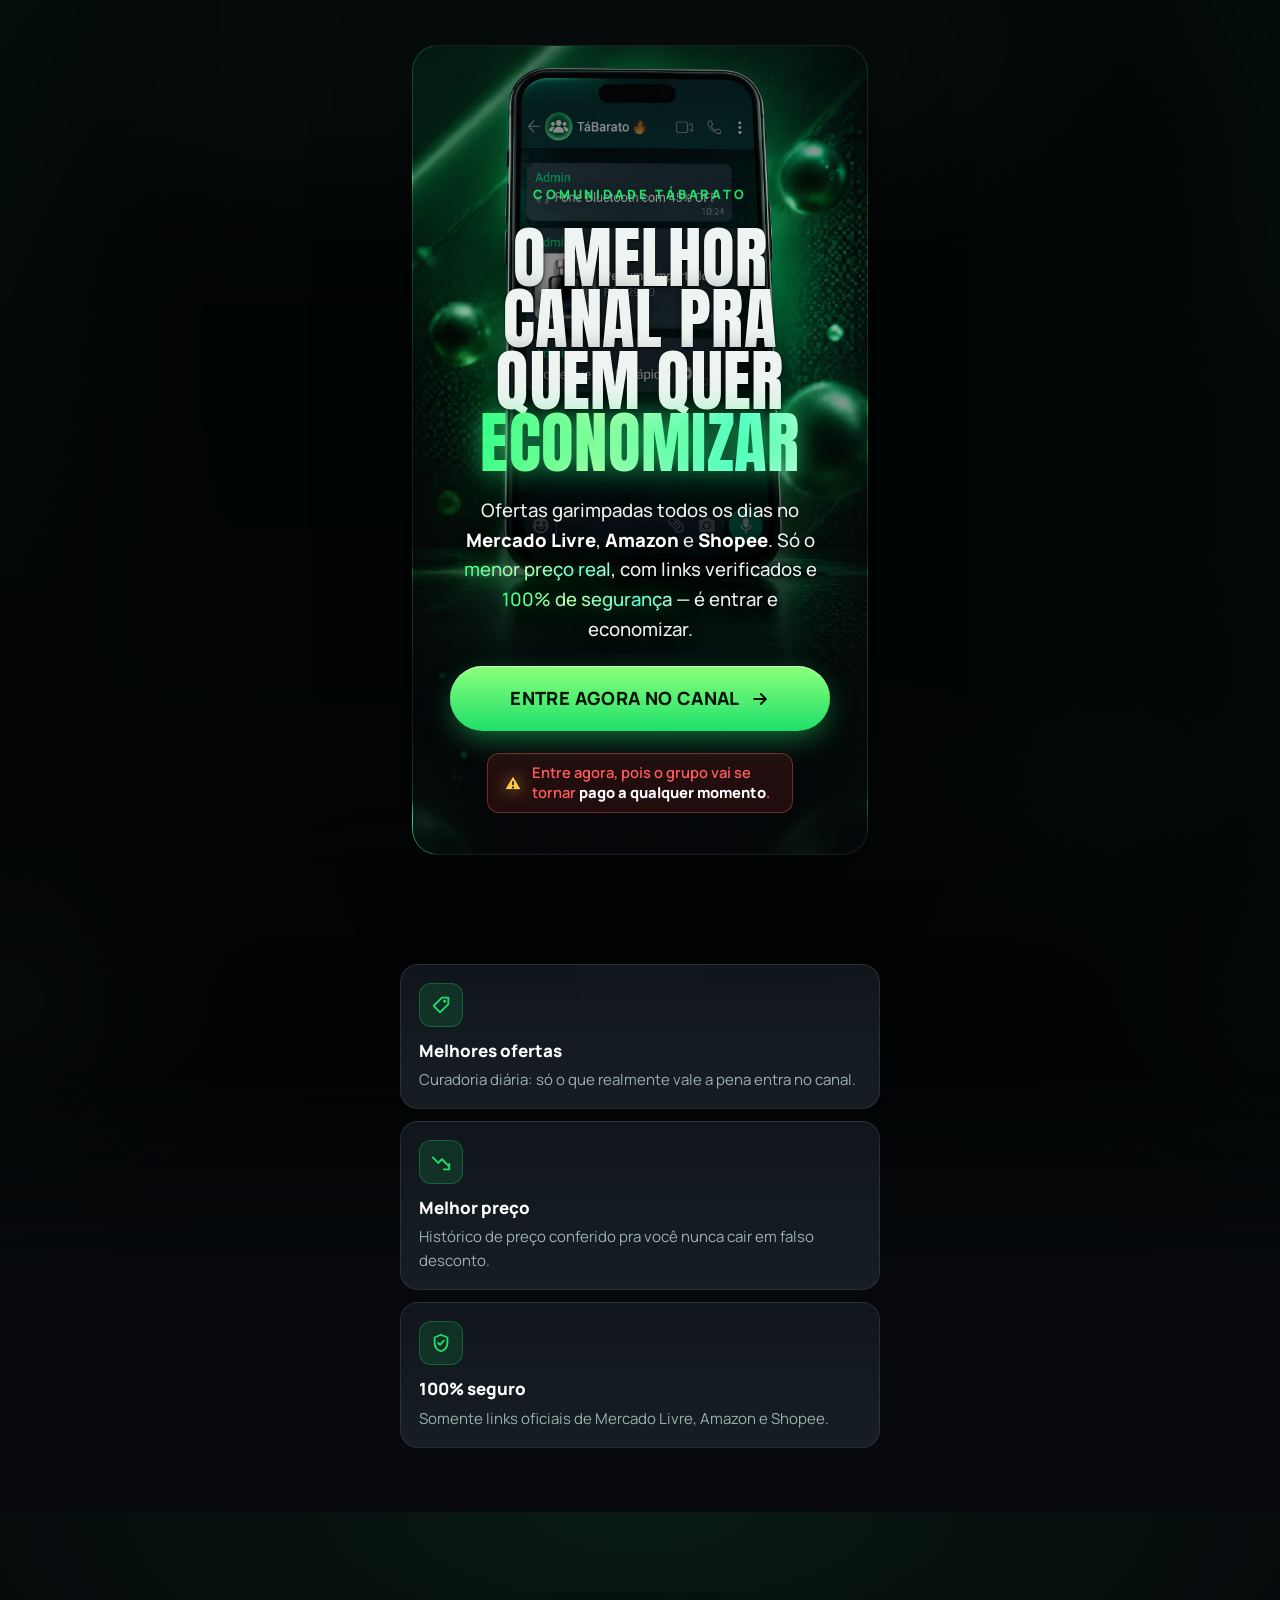
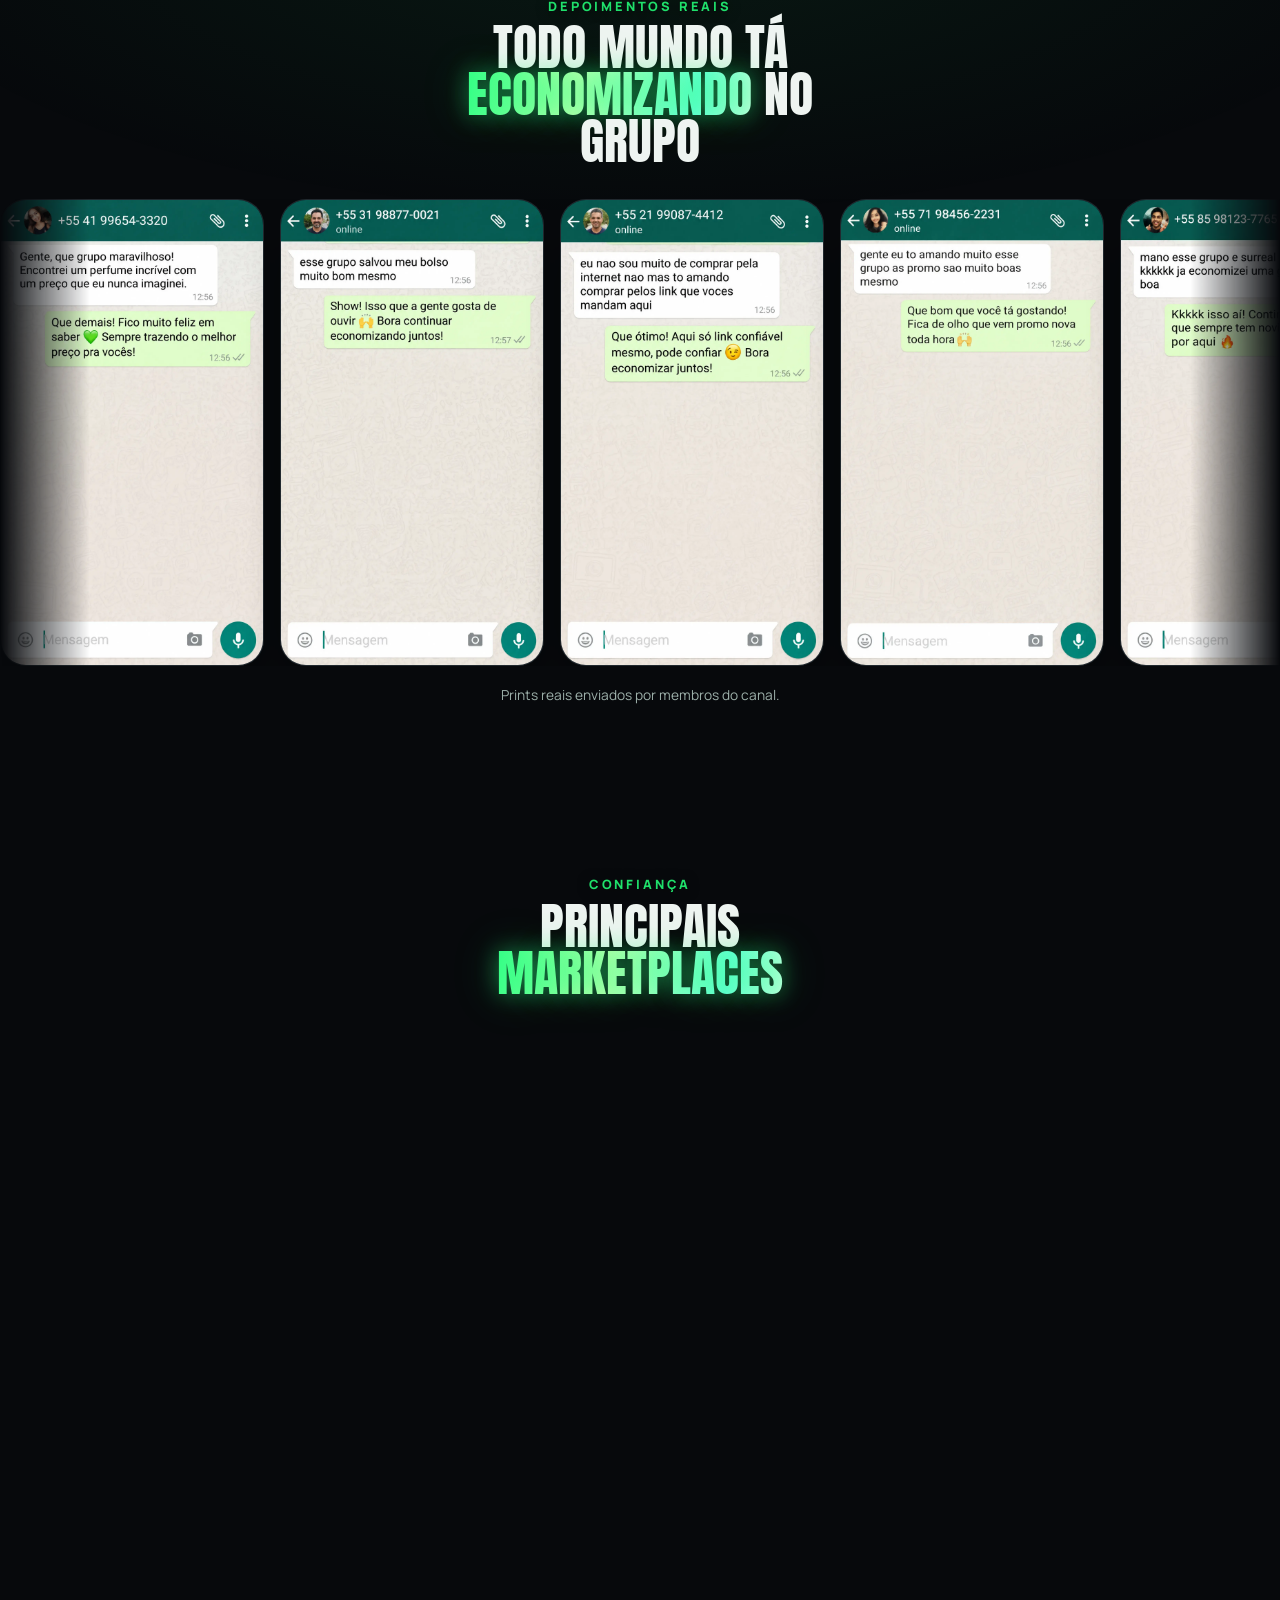
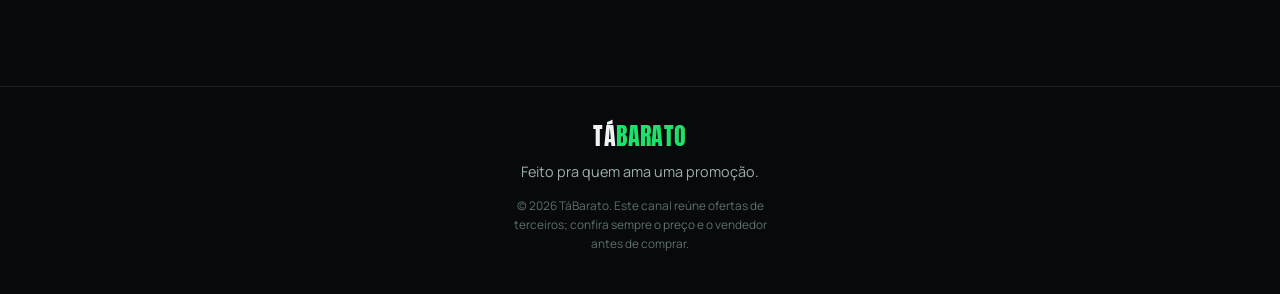
==== index.html @ 696e6b57 "Landing page TáBarato Landing page mobile-first para o canal TáBarato (comunidade de ofertas Mercado" ====
<!DOCTYPE html>
<html lang="pt-BR">
<head>
  <meta charset="UTF-8" />
  <meta name="viewport" content="width=device-width, initial-scale=1, viewport-fit=cover" />
  <meta name="theme-color" content="#07090C" />

  <title>TáBarato — As melhores ofertas dos maiores marketplaces</title>
  <meta name="description" content="Entre no canal TáBarato e receba as melhores ofertas do Mercado Livre, Amazon e Shopee todos os dias. Menor preço real, links verificados e 100% de segurança." />

  <!-- Open Graph / redes sociais -->
  <meta property="og:type" content="website" />
  <meta property="og:title" content="TáBarato — As melhores ofertas dos maiores marketplaces" />
  <meta property="og:description" content="Ofertas garimpadas todos os dias no Mercado Livre, Amazon e Shopee. Menor preço real e 100% de segurança." />
  <meta property="og:image" content="assets/og.jpg" />
  <meta name="twitter:card" content="summary_large_image" />

  <!-- Favicon (tag de preço) -->
  <link rel="icon" href="data:image/svg+xml,%3Csvg xmlns='http://www.w3.org/2000/svg' viewBox='0 0 32 32'%3E%3Crect width='32' height='32' rx='8' fill='%2307090C'/%3E%3Cpath d='M7 16.5 15.5 8H22a2 2 0 0 1 2 2v6.5L15.5 25 7 16.5Z' fill='none' stroke='%231FE06B' stroke-width='2.4' stroke-linejoin='round'/%3E%3Ccircle cx='19' cy='13' r='1.8' fill='%231FE06B'/%3E%3C/svg%3E" />

  <!-- Fontes -->
  <link rel="preconnect" href="https://fonts.googleapis.com" />
  <link rel="preconnect" href="https://fonts.gstatic.com" crossorigin />
  <link href="https://fonts.googleapis.com/css2?family=Anton&family=Manrope:wght@400;500;600;700;800&display=swap" rel="stylesheet" />

  <link rel="stylesheet" href="styles.css" />
</head>
<body>
  <!-- Fundo ambiente (imagem do hero desfocada) -->
  <div class="ambient" aria-hidden="true"></div>

  <main>
    <!-- ===================== HERO (1080 x 1920 · 9:16) ===================== -->
    <section class="hero" id="hero" aria-label="Apresentação do canal TáBarato">
      <div class="hero__frame">
        <div class="hero__scrim" aria-hidden="true"></div>

        <div class="hero__content">
          <p class="eyebrow reveal">Comunidade TáBarato</p>

          <h1 class="hero__title reveal">
            O melhor canal pra quem quer
            <span class="shine">economizar</span>
          </h1>

          <p class="hero__sub reveal">
            Ofertas garimpadas todos os dias no <strong>Mercado Livre</strong>,
            <strong>Amazon</strong> e <strong>Shopee</strong>. Só o
            <span class="shine">menor preço real</span>, com links verificados
            e <span class="shine">100% de segurança</span> — é entrar e economizar.
          </p>

          <a class="btn reveal" data-cta href="#" target="_blank" rel="noopener">
            <span>Entre agora no canal</span>
            <svg viewBox="0 0 24 24" width="20" height="20" aria-hidden="true">
              <path d="M5 12h13M13 6l6 6-6 6" fill="none" stroke="currentColor" stroke-width="2.4" stroke-linecap="round" stroke-linejoin="round"/>
            </svg>
          </a>

          <p class="warn reveal" role="alert">
            <svg class="warn__icon" viewBox="0 0 24 24" width="20" height="20" aria-hidden="true">
              <path d="M12 3.5 22 20H2L12 3.5Z" fill="#FFC53D" stroke="#111" stroke-width="1" stroke-linejoin="round"/>
              <rect x="11" y="9.5" width="2" height="5.4" rx="1" fill="#111"/>
              <circle cx="12" cy="17.4" r="1.25" fill="#111"/>
            </svg>
            <span>Entre agora, pois o grupo vai se tornar <strong>pago a qualquer momento</strong>.</span>
          </p>
        </div>
      </div>
    </section>

    <!-- ===================== BENEFÍCIOS ===================== -->
    <section class="benefits" aria-label="Por que entrar no TáBarato">
      <ul class="benefits__grid">
        <li class="bcard reveal">
          <span class="bcard__ico" aria-hidden="true">
            <svg viewBox="0 0 24 24" width="22" height="22"><path d="M4 13 13 4h7v7l-9 9-7-7Z" fill="none" stroke="currentColor" stroke-width="2" stroke-linejoin="round"/><circle cx="16" cy="8" r="1.6" fill="currentColor"/></svg>
          </span>
          <h3>Melhores ofertas</h3>
          <p>Curadoria diária: só o que realmente vale a pena entra no canal.</p>
        </li>
        <li class="bcard reveal">
          <span class="bcard__ico" aria-hidden="true">
            <svg viewBox="0 0 24 24" width="22" height="22"><path d="M3 7l6 6 4-4 8 8" fill="none" stroke="currentColor" stroke-width="2" stroke-linecap="round" stroke-linejoin="round"/><path d="M15 20h6v-6" fill="none" stroke="currentColor" stroke-width="2" stroke-linecap="round" stroke-linejoin="round"/></svg>
          </span>
          <h3>Melhor preço</h3>
          <p>Histórico de preço conferido pra você nunca cair em falso desconto.</p>
        </li>
        <li class="bcard reveal">
          <span class="bcard__ico" aria-hidden="true">
            <svg viewBox="0 0 24 24" width="22" height="22"><path d="M12 3 5 6v6c0 4.4 3 7.6 7 9 4-1.4 7-4.6 7-9V6l-7-3Z" fill="none" stroke="currentColor" stroke-width="2" stroke-linejoin="round"/><path d="M9 12l2 2 4-4.5" fill="none" stroke="currentColor" stroke-width="2" stroke-linecap="round" stroke-linejoin="round"/></svg>
          </span>
          <h3>100% seguro</h3>
          <p>Somente links oficiais de Mercado Livre, Amazon e Shopee.</p>
        </li>
      </ul>
    </section>

    <!-- ===================== DEPOIMENTOS ===================== -->
    <section class="section section--proof" aria-label="Depoimentos de membros">
      <header class="section__head">
        <p class="eyebrow reveal">Depoimentos reais</p>
        <h2 class="section__title reveal">
          Todo mundo tá <span class="shine">economizando</span> no grupo
        </h2>
      </header>

      <div class="marquee marquee--proof reveal" data-marquee="proof" aria-label="Prints de conversas de membros do grupo">
        <div class="marquee__track" data-track></div>
      </div>

      <p class="section__note reveal">Prints reais enviados por membros do canal.</p>
    </section>

    <!-- ===================== MARKETPLACES ===================== -->
    <section class="section section--brands" aria-label="Principais marketplaces">
      <header class="section__head">
        <p class="eyebrow reveal">Confiança</p>
        <h2 class="section__title reveal">Principais <span class="shine">marketplaces</span></h2>
        <p class="section__sub reveal">Ofertas verificadas nas maiores plataformas do Brasil.</p>
      </header>

      <div class="marquee marquee--brands reveal" data-marquee="brands" aria-label="Logos dos marketplaces parceiros">
        <div class="marquee__track" data-track></div>
      </div>
    </section>

    <!-- ===================== CTA FINAL ===================== -->
    <section class="finalcta" aria-label="Chamada final">
      <h2 class="finalcta__title reveal">Pronto pra <span class="shine">parar de pagar caro</span>?</h2>
      <p class="finalcta__sub reveal">Entra no canal e recebe as ofertas antes de todo mundo.</p>

      <a class="btn reveal" data-cta href="#" target="_blank" rel="noopener">
        <span>Entre agora no canal</span>
        <svg viewBox="0 0 24 24" width="20" height="20" aria-hidden="true">
          <path d="M5 12h13M13 6l6 6-6 6" fill="none" stroke="currentColor" stroke-width="2.4" stroke-linecap="round" stroke-linejoin="round"/>
        </svg>
      </a>

      <p class="warn reveal" role="alert">
        <svg class="warn__icon" viewBox="0 0 24 24" width="20" height="20" aria-hidden="true">
          <path d="M12 3.5 22 20H2L12 3.5Z" fill="#FFC53D" stroke="#111" stroke-width="1" stroke-linejoin="round"/>
          <rect x="11" y="9.5" width="2" height="5.4" rx="1" fill="#111"/>
          <circle cx="12" cy="17.4" r="1.25" fill="#111"/>
        </svg>
        <span>Entre agora, pois o grupo vai se tornar <strong>pago a qualquer momento</strong>.</span>
      </p>
    </section>

    <footer class="footer">
      <p class="footer__brand">Tá<span>Barato</span></p>
      <p class="footer__tag">Feito pra quem ama uma promoção.</p>
      <p class="footer__legal">
        © <span data-year>2026</span> TáBarato. Este canal reúne ofertas de terceiros;
        confira sempre o preço e o vendedor antes de comprar.
      </p>
    </footer>
  </main>

  <!-- Barra fixa que aparece após o hero (mobile) -->
  <div class="sticky-cta" id="stickyCta" aria-hidden="true">
    <span class="sticky-cta__txt"><strong>Grupo quase pago.</strong> Garanta sua vaga.</span>
    <a class="btn btn--sm" data-cta href="#" target="_blank" rel="noopener">Entrar</a>
  </div>

  <script src="script.js" defer></script>
</body>
</html>
---- styles.css ----
/* =========================================================
   TáBarato — Landing page
   Mobile-first. O hero foi desenhado no formato 1080x1920 (9:16).
   ========================================================= */

:root {
  /* Imagem do hero — troque o arquivo em /assets ou o caminho abaixo */
  --hero-img: url("assets/hero-bg.webp");

  /* Cores */
  --bg:        #07090C;
  --surface:   #10161B;
  --surface-2: #161E24;
  --line:      rgba(255, 255, 255, 0.09);
  --text:      #EEF4F1;
  --muted:     #9DB0AA;

  --green:   #1FE06B;
  --green-2: #8BFF7A;
  --cyan:    #23E7C7;
  --yellow:  #FFC53D;
  --red:     #FF5B5B;

  /* Gradiente animado das palavras de destaque */
  --shine-grad: linear-gradient(100deg,
      #34FF87 0%, #C6FFB2 18%, #6BFFE0 37%, #ECFFE2 50%,
      #6BFFE0 63%, #C6FFB2 82%, #34FF87 100%);

  /* Layout */
  --maxw: 480px;          /* largura “de celular” no desktop */
  --radius: 18px;
  --ease: cubic-bezier(.22, .68, .18, 1);

  --font-display: "Anton", system-ui, sans-serif;
  --font-text: "Manrope", system-ui, -apple-system, sans-serif;
}

* { box-sizing: border-box; }

html { -webkit-text-size-adjust: 100%; }

body {
  margin: 0;
  background: var(--bg);
  color: var(--text);
  font-family: var(--font-text);
  font-size: 16px;
  line-height: 1.6;
  overflow-x: hidden;
  -webkit-font-smoothing: antialiased;
  text-rendering: optimizeLegibility;
}

img { max-width: 100%; display: block; }
strong { font-weight: 800; color: #fff; }

/* ---------- Fundo ambiente (imagem do hero desfocada) ---------- */
.ambient {
  position: fixed;
  inset: -20% -20% -20% -20%;
  z-index: -1;
  background: var(--hero-img) center / cover no-repeat;
  filter: blur(60px) saturate(1.1) brightness(.32);
  transform: scale(1.15);
}
.ambient::after {
  content: "";
  position: absolute;
  inset: 0;
  background:
    radial-gradient(120% 60% at 50% 0%, rgba(31, 224, 107, .10), transparent 60%),
    linear-gradient(180deg, rgba(7, 9, 12, .55), rgba(7, 9, 12, .92));
}

/* =========================================================
   PALAVRAS DE DESTAQUE — gradiente que se move
   ========================================================= */
.shine {
  /* Importante: NÃO usar filter/drop-shadow nem text-shadow escuro aqui —
     em fontes pesadas isso "preenche" as letras e o gradiente some.
     O brilho é só um halo verde. A legibilidade vem do scrim do hero. */
  background: var(--shine-grad);
  background-size: 220% 100%;
  -webkit-background-clip: text;
  background-clip: text;
  -webkit-text-fill-color: transparent;
  color: transparent;
  text-shadow: 0 0 22px rgba(52, 255, 135, .45), 0 0 46px rgba(52, 255, 135, .25);
  animation: shine 5.5s linear infinite;
}
@keyframes shine {
  to { background-position: -220% 0; }
}

/* =========================================================
   HERO — 1080 x 1920 (9:16)
   ========================================================= */
.hero {
  display: grid;
  place-items: center;
  /* sem min-height aqui: no mobile o hero fica do tamanho exato do frame
     9:16, sem sobra preta em cima/embaixo. No desktop (media query abaixo)
     voltamos a centralizar na tela — lá é um "cartão" flutuante, de propósito. */
  padding: 0;
}

.hero__frame {
  position: relative;
  width: 100%;
  max-width: 520px;               /* no desktop vira um “story” centralizado */
  aspect-ratio: 1080 / 1920;      /* 9:16 exato — o background aparece INTEIRO */
  max-height: 100svh;
  overflow: hidden;
  background: #05070a var(--hero-img) center / cover no-repeat;
  isolation: isolate;
}

/* Escurecimento suave só nas bordas — o miolo do background aparece inteiro */
.hero__scrim {
  position: absolute;
  inset: 0;
  background:
    /* véu leve e parelho no frame inteiro — o texto vira o foco */
    linear-gradient(rgba(4, 6, 8, .22), rgba(4, 6, 8, .22)),
    linear-gradient(180deg,
      rgba(5, 7, 10, .48) 0%,
      rgba(5, 7, 10, .12) 20%,
      rgba(5, 7, 10, .12) 38%,
      rgba(5, 7, 10, .62) 60%,
      rgba(5, 7, 10, .90) 100%);
}

.hero__content {
  position: absolute;
  inset: 0;
  display: flex;
  flex-direction: column;
  align-items: center;
  justify-content: flex-end;      /* copy ancorada na parte de baixo */
  gap: clamp(14px, 3.6vw, 22px);
  text-align: center;
  padding: 7% 7% 9%;
}

.eyebrow {
  margin: 0;
  font-weight: 800;
  font-size: clamp(.68rem, 3vw, .8rem);
  letter-spacing: .22em;
  text-transform: uppercase;
  color: var(--green);
  text-shadow: 0 1px 12px rgba(0, 0, 0, .6);
}

.hero__title {
  margin: 0;
  font-family: var(--font-display);
  font-weight: 400;
  text-transform: uppercase;
  font-size: clamp(2.6rem, 12.5vw, 4.2rem);
  line-height: .92;
  letter-spacing: .005em;
  text-shadow: 0 3px 26px rgba(0, 0, 0, .55), 0 1px 3px rgba(0, 0, 0, .8);
}

.hero__sub {
  margin: 0;
  max-width: 30ch;
  font-size: clamp(.98rem, 4.2vw, 1.16rem);
  font-weight: 500;
  color: #EAF1EE;
  text-shadow: 0 2px 16px rgba(0, 0, 0, .78), 0 1px 2px rgba(0, 0, 0, .9);
}

/* =========================================================
   BOTÃO CTA
   ========================================================= */
.btn {
  --glow: rgba(31, 224, 107, .55);
  position: relative;
  display: inline-flex;
  align-items: center;
  justify-content: center;
  gap: 10px;
  width: 100%;
  max-width: 380px;
  padding: 18px 26px;
  border-radius: 999px;
  font-family: var(--font-text);
  font-weight: 800;
  font-size: clamp(1rem, 4.4vw, 1.14rem);
  letter-spacing: .02em;
  text-transform: uppercase;
  text-decoration: none;
  color: #04140A;
  background: linear-gradient(180deg, var(--green-2), var(--green));
  box-shadow:
    0 10px 30px -6px var(--glow),
    inset 0 1px 0 rgba(255, 255, 255, .5);
  overflow: hidden;
  isolation: isolate;
  transition: transform .18s var(--ease), box-shadow .25s var(--ease);
  animation: btnPulse 2.6s ease-in-out infinite;
}
.btn svg { flex: none; }
.btn:hover { transform: translateY(-2px); box-shadow: 0 16px 40px -6px var(--glow), inset 0 1px 0 rgba(255,255,255,.5); }
.btn:active { transform: translateY(0) scale(.99); }
.btn:focus-visible { outline: 3px solid #fff; outline-offset: 3px; }

/* brilho que cruza o botão */
.btn::after {
  content: "";
  position: absolute;
  inset: 0;
  background: linear-gradient(110deg, transparent 30%, rgba(255, 255, 255, .6) 50%, transparent 70%);
  transform: translateX(-120%);
  animation: btnSweep 3.4s ease-in-out infinite;
}
@keyframes btnSweep {
  0%, 55% { transform: translateX(-120%); }
  80%, 100% { transform: translateX(120%); }
}
@keyframes btnPulse {
  0%, 100% { box-shadow: 0 10px 30px -6px var(--glow), inset 0 1px 0 rgba(255,255,255,.5); }
  50%      { box-shadow: 0 10px 44px 0 var(--glow), inset 0 1px 0 rgba(255,255,255,.5); }
}

.btn--sm {
  width: auto;
  padding: 12px 20px;
  font-size: .9rem;
  animation: none;
  flex: none;
}
.btn--sm::after { display: none; }

/* =========================================================
   AVISO VERMELHO + TRIÂNGULO
   ========================================================= */
.warn {
  display: flex;
  align-items: center;
  gap: 9px;
  margin: 0;
  max-width: 34ch;
  padding: 9px 15px;
  border-radius: 12px;
  background: rgba(255, 60, 60, .12);
  border: 1px solid rgba(255, 91, 91, .38);
  color: var(--red);
  font-size: clamp(.8rem, 3.5vw, .92rem);
  font-weight: 600;
  line-height: 1.35;
  text-align: left;
  backdrop-filter: blur(4px);
  animation: warnPulse 2.2s ease-in-out infinite;
}
.warn strong { color: #fff; }
.warn__icon { flex: none; filter: drop-shadow(0 0 8px rgba(255, 197, 61, .55)); }
@keyframes warnPulse {
  0%, 100% { border-color: rgba(255, 91, 91, .30); background: rgba(255, 60, 60, .10); }
  50%      { border-color: rgba(255, 91, 91, .65); background: rgba(255, 60, 60, .18); }
}

/* =========================================================
   BENEFÍCIOS
   ========================================================= */
.benefits {
  padding: clamp(38px, 9vw, 64px) 20px;
  display: flex;
  justify-content: center;
}
.benefits__grid {
  list-style: none;
  margin: 0;
  padding: 0;
  width: 100%;
  max-width: var(--maxw);
  display: grid;
  gap: 12px;
}
.bcard {
  background: linear-gradient(180deg, var(--surface), var(--surface-2));
  border: 1px solid var(--line);
  border-radius: var(--radius);
  padding: 18px 18px 16px;
}
.bcard__ico {
  display: inline-grid;
  place-items: center;
  width: 44px;
  height: 44px;
  border-radius: 12px;
  color: var(--green);
  background: rgba(31, 224, 107, .12);
  border: 1px solid rgba(31, 224, 107, .28);
  margin-bottom: 10px;
}
.bcard h3 {
  margin: 0 0 4px;
  font-size: 1.06rem;
  font-weight: 800;
  color: #fff;
}
.bcard p { margin: 0; color: var(--muted); font-size: .94rem; }

/* =========================================================
   SEÇÕES GENÉRICAS
   ========================================================= */
.section {
  padding: clamp(46px, 12vw, 84px) 0;
  overflow: hidden;
}
.section__head {
  max-width: var(--maxw);
  margin: 0 auto clamp(22px, 6vw, 34px);
  padding: 0 20px;
  text-align: center;
}
.section__title {
  margin: 8px 0 0;
  font-family: var(--font-display);
  font-weight: 400;
  text-transform: uppercase;
  font-size: clamp(2rem, 9vw, 3.1rem);
  line-height: .95;
}
.section__sub { margin: 12px 0 0; color: var(--muted); font-size: 1rem; }
.section__note {
  max-width: var(--maxw);
  margin: 18px auto 0;
  padding: 0 20px;
  text-align: center;
  color: var(--muted);
  font-size: .86rem;
}
.section--proof {
  background:
    radial-gradient(90% 50% at 50% 0%, rgba(31, 224, 107, .08), transparent 70%);
}

/* =========================================================
   CARROSSÉIS (marquee) — lento e elegante
   ========================================================= */
.marquee {
  --gap: 16px;
  position: relative;
  width: 100%;
  overflow: hidden;
  -webkit-mask-image: linear-gradient(90deg, transparent, #000 7%, #000 93%, transparent);
          mask-image: linear-gradient(90deg, transparent, #000 7%, #000 93%, transparent);
}
.marquee__track {
  display: flex;
  width: max-content;
  will-change: transform;
}
.marquee--proof  .marquee__track { animation: marquee 60s linear infinite; }
.marquee--brands .marquee__track { animation: marquee 40s linear infinite; }
.marquee:hover .marquee__track { animation-play-state: paused; }

@keyframes marquee {
  from { transform: translateX(0); }
  to   { transform: translateX(-50%); }
}

/* item base: a margem direita faz o loop ser perfeito */
.marquee__item { margin-right: var(--gap); flex: none; }

/* --- Card de depoimento (print de WhatsApp) ---
   Proporção igual à dos prints reais (1520 x 2688) — sem cortar nada. */
.proof-card {
  width: clamp(200px, 62vw, 264px);
  aspect-ratio: 1520 / 2688;
  border-radius: 26px;
  overflow: hidden;
  background: #0b141a;
  border: 1px solid var(--line);
  box-shadow: 0 22px 44px -18px rgba(0, 0, 0, .8);
}
.proof-card img { width: 100%; height: 100%; object-fit: cover; display: block; }

/* Placeholder “chat” gerado via CSS quando não há print ainda */
.wa {
  width: 100%; height: 100%;
  display: flex; flex-direction: column;
  background:
    linear-gradient(rgba(11, 20, 26, .92), rgba(11, 20, 26, .92)),
    repeating-linear-gradient(135deg, #0e1a20 0 12px, #0b141a 12px 24px);
}
.wa__bar {
  display: flex; align-items: center; gap: 8px;
  padding: 12px 12px;
  background: #1f2c33;
  color: #fff; font-weight: 700; font-size: .8rem;
}
.wa__bar::before {
  content: ""; width: 26px; height: 26px; border-radius: 50%;
  background: linear-gradient(180deg, var(--green-2), var(--green));
  flex: none;
}
.wa__body {
  flex: 1;
  padding: 14px 12px;
  display: flex; flex-direction: column; gap: 9px;
}
.wa__msg {
  align-self: flex-end;
  max-width: 82%;
  padding: 8px 11px 6px;
  border-radius: 12px 12px 4px 12px;
  background: #005c4b;
  color: #eaf6f1;
  font-size: .82rem;
  line-height: 1.35;
  box-shadow: 0 1px 1px rgba(0, 0, 0, .3);
}
.wa__msg--in {
  align-self: flex-start;
  background: #1f2c33;
  border-radius: 12px 12px 12px 4px;
}
.wa__msg b { color: var(--green-2); }
.wa__msg::after {
  content: attr(data-t);
  display: block;
  text-align: right;
  font-size: .62rem;
  opacity: .55;
  margin-top: 2px;
}
.wa__foot {
  margin-top: auto;
  display: flex; align-items: center; gap: 8px;
  padding: 8px 10px 10px;
}
.wa__foot span {
  flex: 1;
  padding: 8px 12px;
  border-radius: 999px;
  background: #1f2c33;
  color: #6b7c84;
  font-size: .74rem;
}
.wa__foot::after {
  content: "";
  width: 30px; height: 30px; border-radius: 50%;
  background: linear-gradient(180deg, var(--green-2), var(--green));
  flex: none;
}

/* --- Logo de marketplace --- */
.brand-pill {
  height: 78px;
  min-width: 176px;
  padding: 0 26px;
  display: flex; align-items: center; justify-content: center; gap: 12px;
  border-radius: 16px;
  background: linear-gradient(180deg, #fff, #eef1ef);
  box-shadow: 0 16px 34px -16px rgba(0, 0, 0, .7);
}
.brand-pill img { max-height: 42px; width: auto; object-fit: contain; }
.brand-pill__txt {
  font-weight: 800;
  font-size: 1.12rem;
  color: #0b0f0d;
  letter-spacing: -.01em;
  white-space: nowrap;
}
.brand-pill__dot { width: 12px; height: 12px; border-radius: 50%; flex: none; }

/* =========================================================
   CTA FINAL
   ========================================================= */
.finalcta {
  max-width: var(--maxw);
  margin: 0 auto;
  padding: clamp(40px, 11vw, 76px) 22px clamp(52px, 12vw, 90px);
  display: flex;
  flex-direction: column;
  align-items: center;
  gap: 16px;
  text-align: center;
}
.finalcta__title {
  margin: 0;
  font-family: var(--font-display);
  font-weight: 400;
  text-transform: uppercase;
  font-size: clamp(2rem, 9.5vw, 3rem);
  line-height: .95;
}
.finalcta__sub { margin: 0; color: var(--muted); }

/* =========================================================
   FOOTER
   ========================================================= */
.footer {
  border-top: 1px solid var(--line);
  padding: 30px 22px 40px;
  text-align: center;
}
.footer__brand {
  margin: 0;
  font-family: var(--font-display);
  font-size: 1.5rem;
  text-transform: uppercase;
  letter-spacing: .02em;
}
.footer__brand span { color: var(--green); }
.footer__tag { margin: 4px 0 14px; color: var(--muted); font-size: .9rem; }
.footer__legal { margin: 0; color: #5f716b; font-size: .74rem; max-width: 40ch; margin-inline: auto; }

/* =========================================================
   STICKY CTA (mobile)
   ========================================================= */
.sticky-cta {
  position: fixed;
  left: 0; right: 0; bottom: 0;
  z-index: 60;
  display: flex;
  align-items: center;
  gap: 12px;
  padding: 10px 14px calc(10px + env(safe-area-inset-bottom));
  background: rgba(7, 9, 12, .82);
  border-top: 1px solid var(--line);
  backdrop-filter: blur(12px);
  transform: translateY(130%);
  transition: transform .38s var(--ease);
}
.sticky-cta.show { transform: none; }
.sticky-cta__txt { font-size: .82rem; color: var(--muted); line-height: 1.3; flex: 1; }
.sticky-cta__txt strong { color: var(--red); }

/* no mobile, reserva espaço pra barra fixa não cobrir o rodapé */
@media (max-width: 719px) {
  body { padding-bottom: calc(74px + env(safe-area-inset-bottom)); }
}
@media (min-width: 720px) { .sticky-cta { display: none; } }

/* =========================================================
   AVISO DE NAVEGADOR EMBUTIDO (Instagram/TikTok/Facebook no iOS)
   ========================================================= */
.inapp-hint {
  position: fixed;
  top: 0; left: 0; right: 0;
  z-index: 80;
  display: flex;
  align-items: center;
  gap: 10px;
  padding: calc(10px + env(safe-area-inset-top)) 14px 10px;
  background: rgba(7, 9, 12, .94);
  border-bottom: 1px solid var(--line);
  backdrop-filter: blur(12px);
  transform: translateY(-130%);
  transition: transform .38s var(--ease);
}
.inapp-hint.show { transform: none; }
.inapp-hint p { margin: 0; flex: 1; font-size: .8rem; line-height: 1.4; color: var(--text); }
.inapp-hint p strong { color: var(--green-2); }
.inapp-hint button {
  flex: none;
  width: 28px; height: 28px;
  border-radius: 50%;
  border: 1px solid var(--line);
  background: rgba(255, 255, 255, .06);
  color: var(--muted);
  font-size: 18px;
  line-height: 1;
  cursor: pointer;
}

/* =========================================================
   REVEAL (entrada ao rolar)
   ========================================================= */
.reveal {
  opacity: 0;
  transform: translateY(18px);
  transition: opacity .7s var(--ease), transform .7s var(--ease);
}
.reveal.in { opacity: 1; transform: none; }

/* =========================================================
   DESKTOP — hero vira um “story” centralizado
   ========================================================= */
@media (min-width: 560px) {
  .hero { padding: 32px 16px; min-height: 100svh; }
  .hero__frame {
    min-height: 0;
    height: min(90svh, 900px);
    width: auto;
    border-radius: 26px;
    border: 1px solid var(--line);
    box-shadow: 0 40px 90px -30px rgba(0, 0, 0, .9);
  }
}

/* =========================================================
   MOVIMENTO REDUZIDO
   ========================================================= */
@media (prefers-reduced-motion: reduce) {
  .shine { animation: none; }
  .btn { animation: none; }
  .btn::after { display: none; }
  .warn { animation: none; }
  .marquee__track { animation: none; overflow-x: auto; }
  .marquee {
    overflow-x: auto;
    -webkit-mask-image: none; mask-image: none;
    scroll-snap-type: x mandatory;
  }
  .marquee__item { scroll-snap-align: center; }
  .reveal { opacity: 1; transform: none; transition: none; }
}
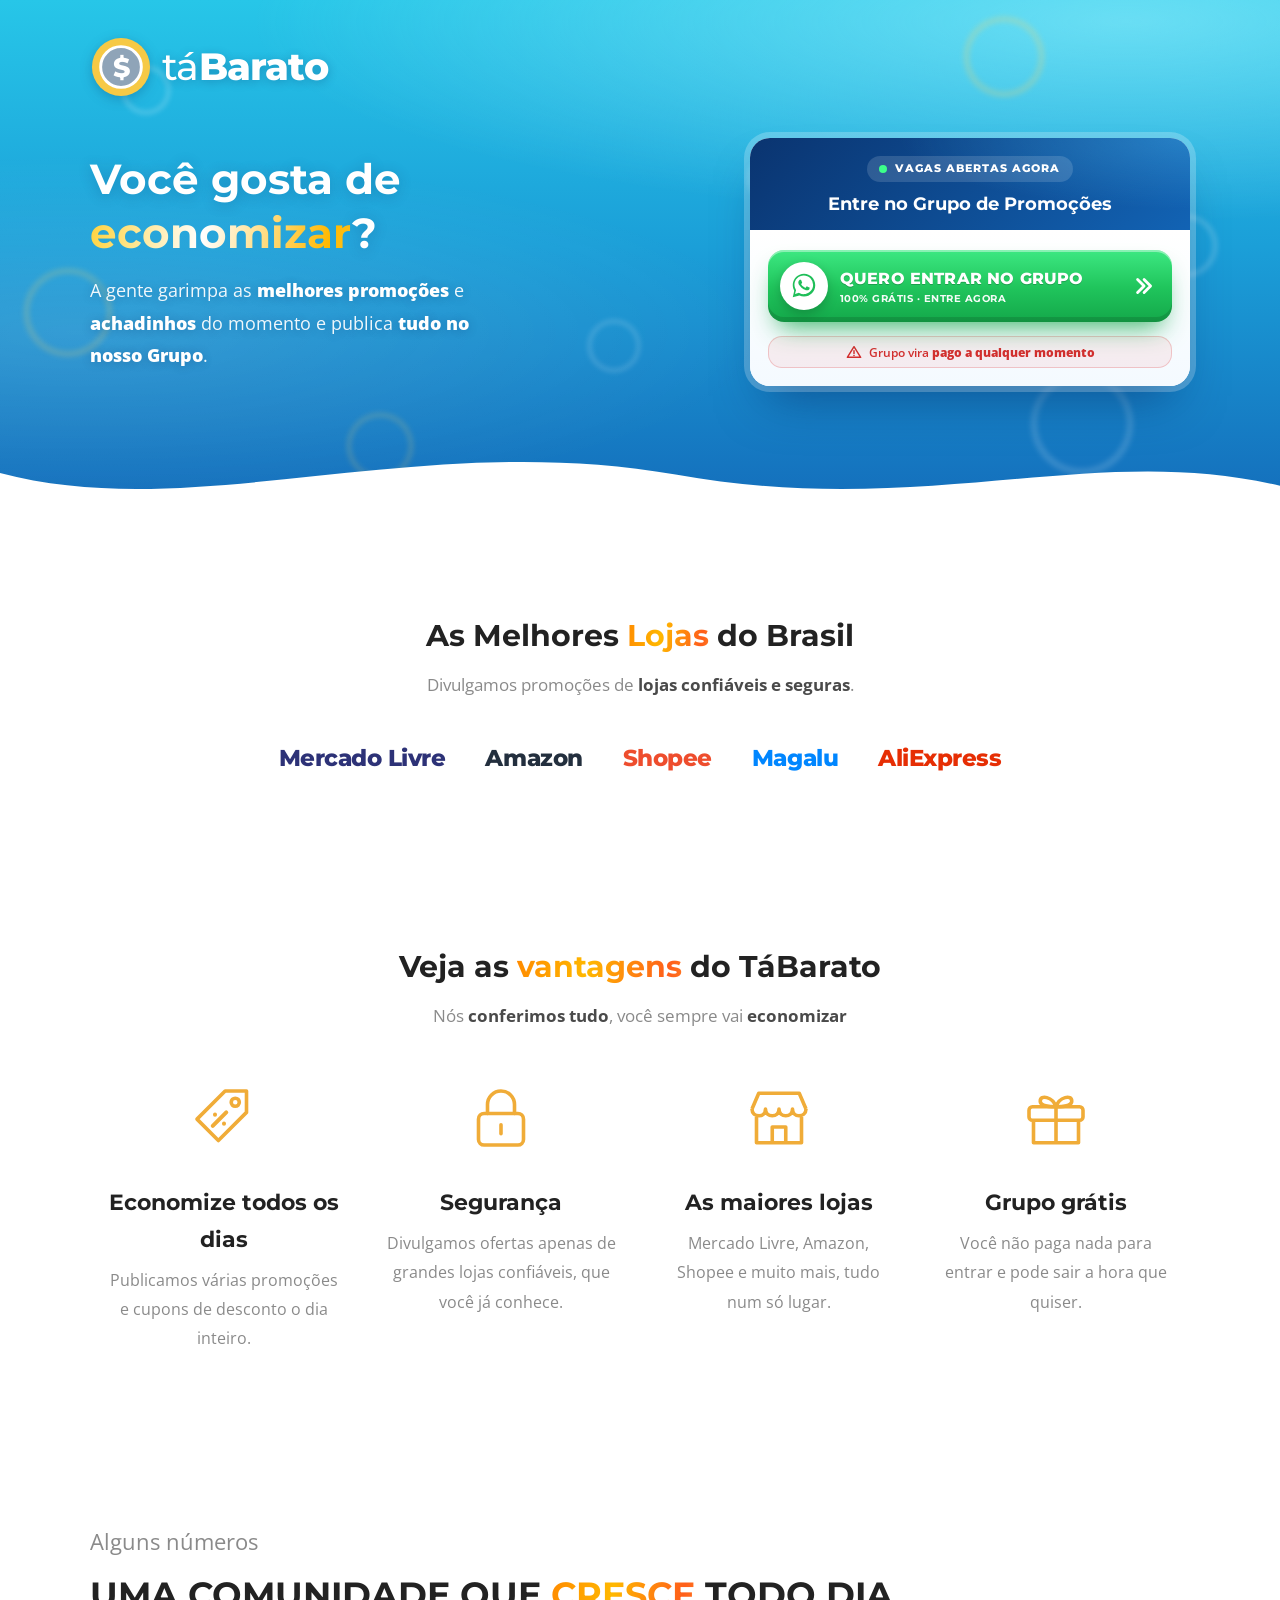
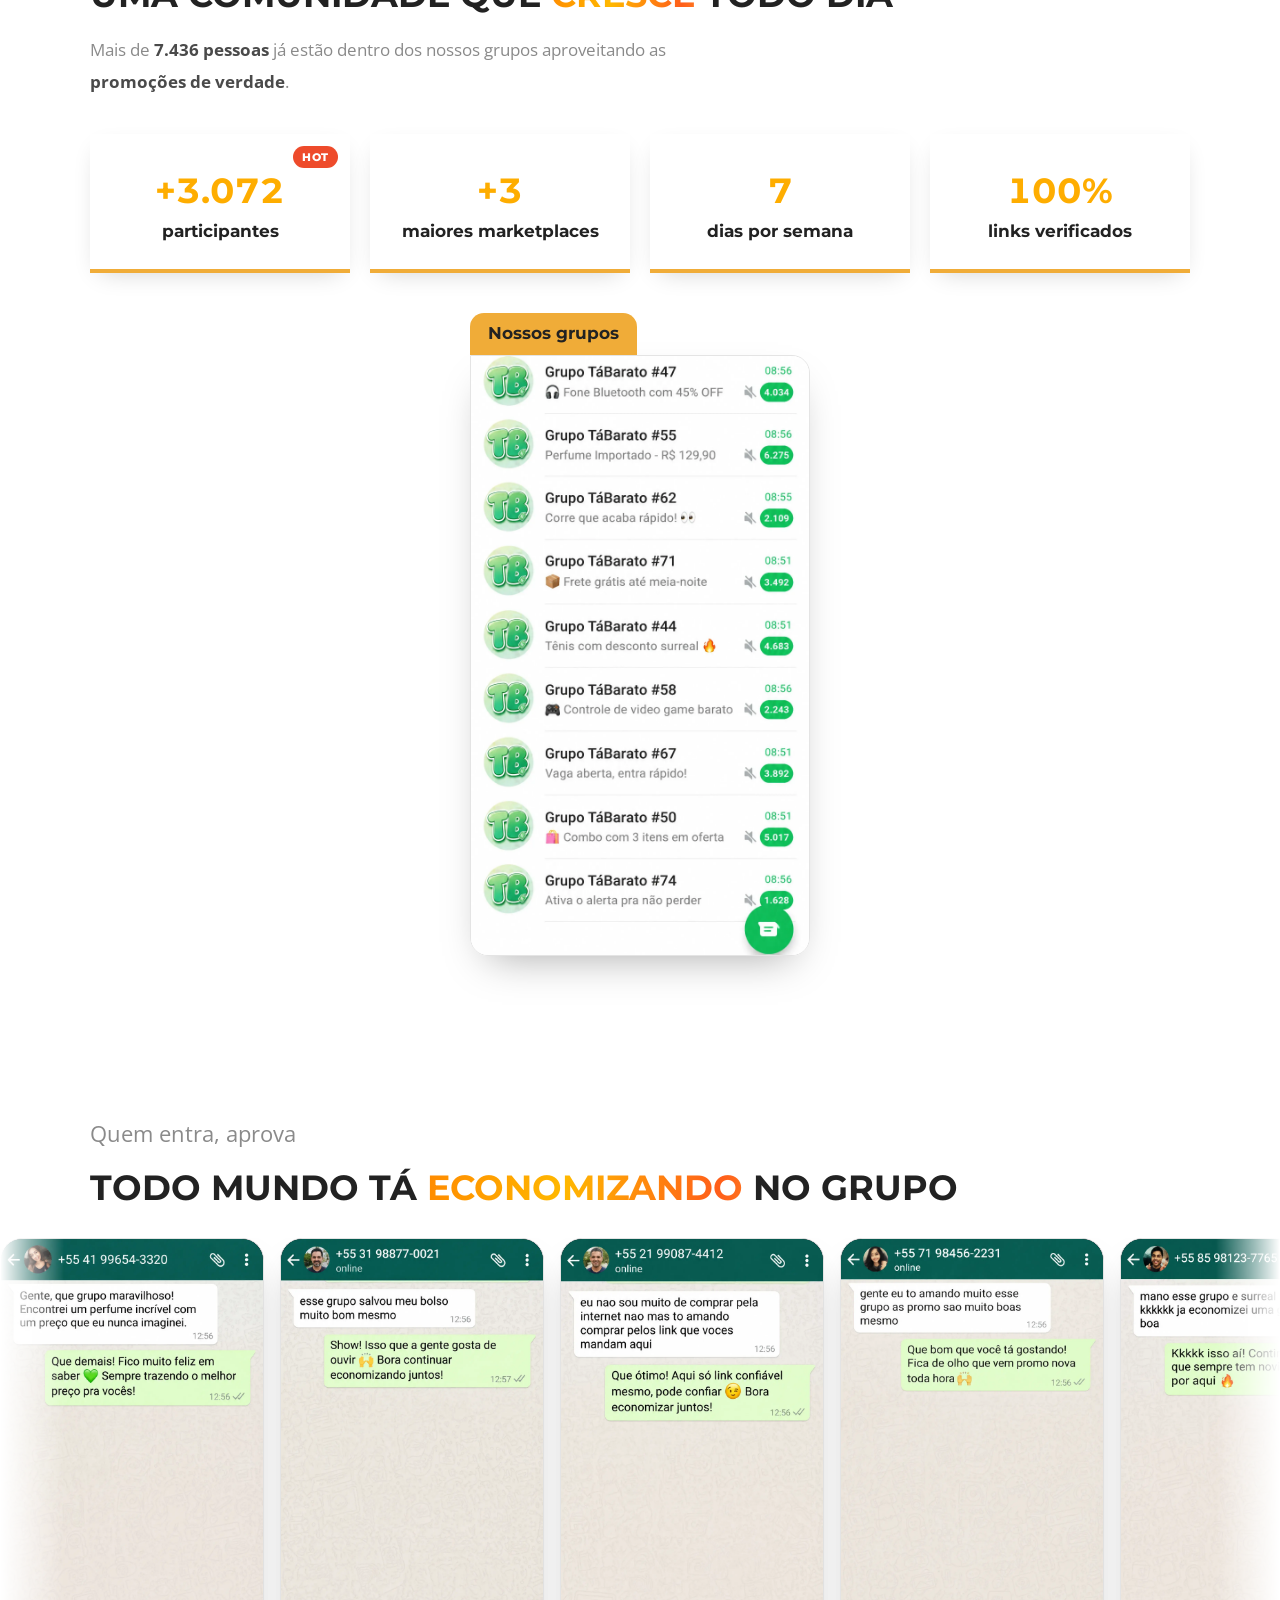
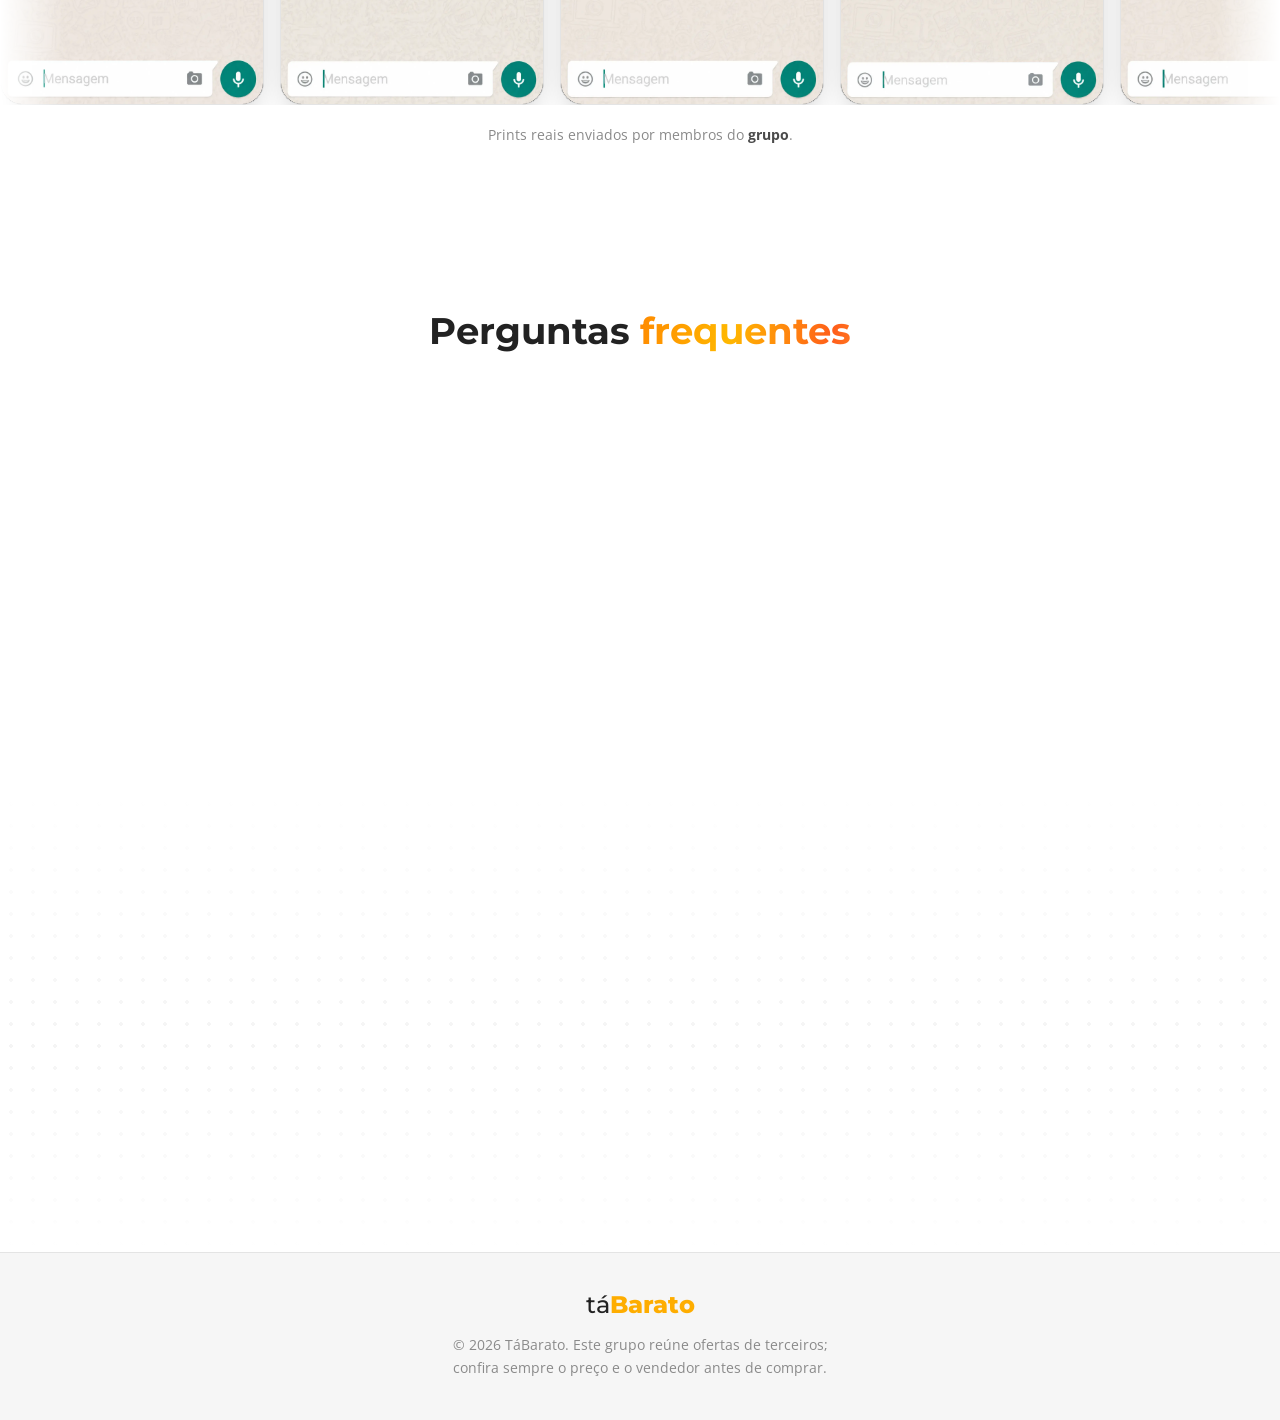
==== commit d5c233b5: "Nova home no estilo da referência (hero ciano, CTA premium) Reescreve a home: hero em degradê ciano/" ====
--- a/index.html
+++ b/index.html
@@ -2,166 +2,246 @@
 <html lang="pt-BR">
 <head>
   <meta charset="UTF-8" />
+
+  <!-- Meta Pixel Code -->
+  <script>
+  !function(f,b,e,v,n,t,s)
+  {if(f.fbq)return;n=f.fbq=function(){n.callMethod?
+  n.callMethod.apply(n,arguments):n.queue.push(arguments)};
+  if(!f._fbq)f._fbq=n;n.push=n;n.loaded=!0;n.version='2.0';
+  n.queue=[];t=b.createElement(e);t.async=!0;
+  t.src=v;s=b.getElementsByTagName(e)[0];
+  s.parentNode.insertBefore(t,s)}(window, document,'script',
+  'https://connect.facebook.net/en_US/fbevents.js');
+  fbq('init', '2156156621726042');
+  fbq('track', 'PageView');
+  </script>
+  <noscript><img height="1" width="1" style="display:none"
+  src="https://www.facebook.com/tr?id=2156156621726042&ev=PageView&noscript=1"
+  /></noscript>
+  <!-- End Meta Pixel Code -->
+
   <meta name="viewport" content="width=device-width, initial-scale=1, viewport-fit=cover" />
-  <meta name="theme-color" content="#07090C" />
-
-  <title>TáBarato — As melhores ofertas dos maiores marketplaces</title>
-  <meta name="description" content="Entre no canal TáBarato e receba as melhores ofertas do Mercado Livre, Amazon e Shopee todos os dias. Menor preço real, links verificados e 100% de segurança." />
+  <meta name="theme-color" content="#1AA3DB" />
+
+  <title>TáBarato | As Melhores Promoções da Internet</title>
+  <meta name="description" content="Entre no grupo TáBarato e receba as melhores promoções e achadinhos do Mercado Livre, Amazon e Shopee todos os dias. Links verificados e 100% seguros." />
 
   <!-- Open Graph / redes sociais -->
   <meta property="og:type" content="website" />
-  <meta property="og:title" content="TáBarato — As melhores ofertas dos maiores marketplaces" />
-  <meta property="og:description" content="Ofertas garimpadas todos os dias no Mercado Livre, Amazon e Shopee. Menor preço real e 100% de segurança." />
+  <meta property="og:title" content="TáBarato | As Melhores Promoções da Internet" />
+  <meta property="og:description" content="Promoções e achadinhos todos os dias no Mercado Livre, Amazon e Shopee. Entre no grupo e economize de verdade." />
   <meta property="og:image" content="assets/og.jpg" />
   <meta name="twitter:card" content="summary_large_image" />
 
-  <!-- Favicon (tag de preço) -->
-  <link rel="icon" href="data:image/svg+xml,%3Csvg xmlns='http://www.w3.org/2000/svg' viewBox='0 0 32 32'%3E%3Crect width='32' height='32' rx='8' fill='%2307090C'/%3E%3Cpath d='M7 16.5 15.5 8H22a2 2 0 0 1 2 2v6.5L15.5 25 7 16.5Z' fill='none' stroke='%231FE06B' stroke-width='2.4' stroke-linejoin='round'/%3E%3Ccircle cx='19' cy='13' r='1.8' fill='%231FE06B'/%3E%3C/svg%3E" />
+  <!-- Favicon (moeda) -->
+  <link rel="icon" href="data:image/svg+xml,%3Csvg xmlns='http://www.w3.org/2000/svg' viewBox='0 0 32 32'%3E%3Ccircle cx='16' cy='16' r='15' fill='%23F6C945'/%3E%3Ccircle cx='16' cy='16' r='10' fill='%238FA4B8' stroke='%23fff' stroke-width='1.5'/%3E%3Ctext x='16' y='21' font-family='Arial' font-weight='bold' font-size='14' text-anchor='middle' fill='%23fff'%3E$%3C/text%3E%3C/svg%3E" />
 
   <!-- Fontes -->
   <link rel="preconnect" href="https://fonts.googleapis.com" />
   <link rel="preconnect" href="https://fonts.gstatic.com" crossorigin />
-  <link href="https://fonts.googleapis.com/css2?family=Anton&family=Manrope:wght@400;500;600;700;800&display=swap" rel="stylesheet" />
+  <link href="https://fonts.googleapis.com/css2?family=Montserrat:wght@500;700;800&family=Open+Sans:wght@400;600&display=swap" rel="stylesheet" />
 
   <link rel="stylesheet" href="styles.css" />
 </head>
 <body>
-  <!-- Fundo ambiente (imagem do hero desfocada) -->
-  <div class="ambient" aria-hidden="true"></div>
-
   <main>
-    <!-- ===================== HERO (1080 x 1920 · 9:16) ===================== -->
-    <section class="hero" id="hero" aria-label="Apresentação do canal TáBarato">
-      <div class="hero__frame">
-        <div class="hero__scrim" aria-hidden="true"></div>
-
-        <div class="hero__content">
-          <p class="eyebrow reveal">Comunidade TáBarato</p>
-
-          <h1 class="hero__title reveal">
-            O melhor canal pra quem quer
-            <span class="shine">economizar</span>
-          </h1>
-
-          <p class="hero__sub reveal">
-            Ofertas garimpadas todos os dias no <strong>Mercado Livre</strong>,
-            <strong>Amazon</strong> e <strong>Shopee</strong>. Só o
-            <span class="shine">menor preço real</span>, com links verificados
-            e <span class="shine">100% de segurança</span> — é entrar e economizar.
-          </p>
-
-          <a class="btn reveal" data-cta href="#" target="_blank" rel="noopener">
-            <span>Entre agora no canal</span>
-            <svg viewBox="0 0 24 24" width="20" height="20" aria-hidden="true">
-              <path d="M5 12h13M13 6l6 6-6 6" fill="none" stroke="currentColor" stroke-width="2.4" stroke-linecap="round" stroke-linejoin="round"/>
-            </svg>
-          </a>
-
-          <p class="warn reveal" role="alert">
-            <svg class="warn__icon" viewBox="0 0 24 24" width="20" height="20" aria-hidden="true">
-              <path d="M12 3.5 22 20H2L12 3.5Z" fill="#FFC53D" stroke="#111" stroke-width="1" stroke-linejoin="round"/>
-              <rect x="11" y="9.5" width="2" height="5.4" rx="1" fill="#111"/>
-              <circle cx="12" cy="17.4" r="1.25" fill="#111"/>
-            </svg>
-            <span>Entre agora, pois o grupo vai se tornar <strong>pago a qualquer momento</strong>.</span>
-          </p>
-        </div>
-      </div>
-    </section>
-
-    <!-- ===================== BENEFÍCIOS ===================== -->
-    <section class="benefits" aria-label="Por que entrar no TáBarato">
-      <ul class="benefits__grid">
-        <li class="bcard reveal">
-          <span class="bcard__ico" aria-hidden="true">
-            <svg viewBox="0 0 24 24" width="22" height="22"><path d="M4 13 13 4h7v7l-9 9-7-7Z" fill="none" stroke="currentColor" stroke-width="2" stroke-linejoin="round"/><circle cx="16" cy="8" r="1.6" fill="currentColor"/></svg>
-          </span>
-          <h3>Melhores ofertas</h3>
-          <p>Curadoria diária: só o que realmente vale a pena entra no canal.</p>
-        </li>
-        <li class="bcard reveal">
-          <span class="bcard__ico" aria-hidden="true">
-            <svg viewBox="0 0 24 24" width="22" height="22"><path d="M3 7l6 6 4-4 8 8" fill="none" stroke="currentColor" stroke-width="2" stroke-linecap="round" stroke-linejoin="round"/><path d="M15 20h6v-6" fill="none" stroke="currentColor" stroke-width="2" stroke-linecap="round" stroke-linejoin="round"/></svg>
-          </span>
-          <h3>Melhor preço</h3>
-          <p>Histórico de preço conferido pra você nunca cair em falso desconto.</p>
-        </li>
-        <li class="bcard reveal">
-          <span class="bcard__ico" aria-hidden="true">
-            <svg viewBox="0 0 24 24" width="22" height="22"><path d="M12 3 5 6v6c0 4.4 3 7.6 7 9 4-1.4 7-4.6 7-9V6l-7-3Z" fill="none" stroke="currentColor" stroke-width="2" stroke-linejoin="round"/><path d="M9 12l2 2 4-4.5" fill="none" stroke="currentColor" stroke-width="2" stroke-linecap="round" stroke-linejoin="round"/></svg>
-          </span>
-          <h3>100% seguro</h3>
-          <p>Somente links oficiais de Mercado Livre, Amazon e Shopee.</p>
-        </li>
-      </ul>
+    <!-- ===================== HERO ===================== -->
+    <section class="hero" id="header" aria-label="Entre no grupo de promoções TáBarato">
+      <div class="hero__coins" aria-hidden="true"></div>
+
+      <div class="wrap hero__inner">
+        <a class="logo" href="#header" aria-label="TáBarato">
+          <svg class="logo__coin" viewBox="0 0 64 64" aria-hidden="true">
+            <circle cx="32" cy="32" r="30" fill="#F6C945"/>
+            <circle cx="32" cy="32" r="21" fill="#8FA4B8" stroke="#fff" stroke-width="3"/>
+            <text x="32" y="42" font-family="Montserrat, Arial" font-weight="800" font-size="28" text-anchor="middle" fill="#fff">$</text>
+          </svg>
+          <span class="logo__txt">tá<b>Barato</b></span>
+        </a>
+
+        <div class="hero__copy">
+          <h1 class="hero__title">Você gosta de <span class="hl hl--hero">economizar</span>?</h1>
+          <p class="hero__sub">A gente garimpa as <strong>melhores promoções</strong> e <strong>achadinhos</strong> do momento e publica <strong>tudo no nosso Grupo</strong>.</p>
+        </div>
+
+        <div class="card hero__card" id="entrar">
+          <div class="card__head">
+            <span class="live"><i></i>Vagas abertas agora</span>
+            <h3>Entre no Grupo de Promoções</h3>
+          </div>
+          <div class="card__body">
+            <a class="cta" data-cta href="#" target="_blank" rel="noopener">
+              <span class="cta__ico"><svg viewBox="0 0 32 32" width="30" height="30" aria-hidden="true"><path fill="currentColor" d="M16.04 3C9.4 3 4 8.4 4 15.04c0 2.12.55 4.19 1.6 6.02L4 28l7.1-1.86a12 12 0 0 0 4.94 1.06h.01C22.68 27.2 28 21.8 28 15.16 28 8.5 22.7 3 16.04 3Zm0 21.9h-.01a9.9 9.9 0 0 1-5.04-1.38l-.36-.21-4.2 1.1 1.12-4.1-.24-.38a9.9 9.9 0 0 1-1.52-5.27c0-5.5 4.47-9.97 9.98-9.97 2.66 0 5.16 1.04 7.04 2.92a9.9 9.9 0 0 1 2.92 7.06c0 5.5-4.48 9.97-9.99 9.97Zm5.47-7.46c-.3-.15-1.77-.87-2.04-.97-.28-.1-.48-.15-.68.15-.2.3-.78.97-.95 1.17-.18.2-.35.22-.65.07-.3-.15-1.27-.47-2.42-1.5-.9-.8-1.5-1.78-1.67-2.08-.18-.3-.02-.46.13-.6.13-.14.3-.35.45-.53.15-.17.2-.3.3-.5.1-.2.05-.37-.02-.52-.08-.15-.68-1.64-.93-2.25-.25-.58-.5-.5-.68-.51h-.58c-.2 0-.52.07-.8.37-.27.3-1.04 1.02-1.04 2.49s1.07 2.9 1.22 3.1c.15.2 2.1 3.2 5.08 4.49.7.3 1.26.49 1.69.62.7.23 1.35.2 1.86.12.57-.08 1.77-.72 2.02-1.42.25-.7.25-1.3.17-1.42-.07-.12-.27-.2-.57-.35Z"/></svg></span>
+              <span class="cta__txt">
+                <b>Quero entrar no grupo</b>
+                <small>100% grátis · entre agora</small>
+              </span>
+              <svg class="cta__arrow" viewBox="0 0 24 24" width="26" height="26" aria-hidden="true"><path d="M7 6l6 6-6 6M13 6l6 6-6 6" fill="none" stroke="currentColor" stroke-width="2.6" stroke-linecap="round" stroke-linejoin="round"/></svg>
+              <span class="cta__shine" aria-hidden="true"></span>
+            </a>
+            <p class="warn" role="alert">
+              <svg viewBox="0 0 24 24" width="16" height="16" aria-hidden="true"><path d="M12 4 22 20H2L12 4Z" fill="none" stroke="currentColor" stroke-width="2.2" stroke-linejoin="round"/><path d="M12 10v4.4" stroke="currentColor" stroke-width="2.2" stroke-linecap="round"/><circle cx="12" cy="17.2" r="1.2" fill="currentColor"/></svg>
+              <span>Grupo vira <b>pago a qualquer momento</b></span>
+            </p>
+          </div>
+        </div>
+      </div>
+
+      <svg class="hero__wave" viewBox="0 0 1440 150" preserveAspectRatio="none" aria-hidden="true">
+        <path d="M0,70 C220,135 470,15 760,72 C1040,128 1230,30 1440,86 L1440,150 L0,150 Z" fill="#fff"/>
+      </svg>
+    </section>
+
+    <!-- ===================== LOJAS ===================== -->
+    <section class="block stores" aria-label="Lojas">
+      <div class="wrap center">
+        <h2 class="h2 reveal">As Melhores <span class="hl">Lojas</span> do Brasil</h2>
+        <p class="lead reveal">Divulgamos promoções de <strong>lojas confiáveis e seguras</strong>.</p>
+        <div class="brands reveal" data-brands></div>
+      </div>
+    </section>
+
+    <!-- ===================== VANTAGENS ===================== -->
+    <section class="block perks" aria-label="Vantagens do TáBarato">
+      <div class="wrap center">
+        <h2 class="h2 reveal">Veja as <span class="hl">vantagens</span> do TáBarato</h2>
+        <p class="lead reveal">Nós <strong>conferimos tudo</strong>, você sempre vai <strong>economizar</strong></p>
+
+        <div class="slider reveal" data-slider>
+          <article class="perk">
+            <svg class="perk__ico" viewBox="0 0 64 64" aria-hidden="true"><path d="M8 33 33 8h19v19L27 52 8 33Z" fill="none" stroke="currentColor" stroke-width="3.2" stroke-linejoin="round"/><circle cx="42" cy="18" r="3.6" fill="none" stroke="currentColor" stroke-width="3.2"/><path d="M22 39l12-12M24 29h.01M32 37h.01" fill="none" stroke="currentColor" stroke-width="3.6" stroke-linecap="round"/></svg>
+            <h3>Economize todos os dias</h3>
+            <p>Publicamos várias promoções e cupons de desconto o dia inteiro.</p>
+          </article>
+          <article class="perk">
+            <svg class="perk__ico" viewBox="0 0 64 64" aria-hidden="true"><rect x="12" y="28" width="40" height="28" rx="5" fill="none" stroke="currentColor" stroke-width="3.2"/><path d="M20 28V20a12 12 0 0 1 24 0v8" fill="none" stroke="currentColor" stroke-width="3.2" stroke-linecap="round"/><path d="M32 38v8" stroke="currentColor" stroke-width="3.2" stroke-linecap="round"/></svg>
+            <h3>Segurança</h3>
+            <p>Divulgamos ofertas apenas de grandes lojas confiáveis, que você já conhece.</p>
+          </article>
+          <article class="perk">
+            <svg class="perk__ico" viewBox="0 0 64 64" aria-hidden="true"><path d="M8 24 14 10h36l6 14" fill="none" stroke="currentColor" stroke-width="3.2" stroke-linejoin="round"/><path d="M8 24c0 4 3 6 6.3 6S20 28 20 24c0 4 3 6 6 6s6-2 6-6c0 4 3 6 6 6s6-2 6-6c0 4 2.7 6 5.7 6S56 28 56 24" fill="none" stroke="currentColor" stroke-width="3.2" stroke-linejoin="round"/><path d="M12 31v23h40V31M26 54V40h12v14" fill="none" stroke="currentColor" stroke-width="3.2" stroke-linejoin="round"/></svg>
+            <h3>As maiores lojas</h3>
+            <p>Mercado Livre, Amazon, Shopee e muito mais, tudo num só lugar.</p>
+          </article>
+          <article class="perk">
+            <svg class="perk__ico" viewBox="0 0 64 64" aria-hidden="true"><rect x="8" y="22" width="48" height="12" rx="3" fill="none" stroke="currentColor" stroke-width="3.2"/><path d="M12 34v20h40V34M32 22v32" fill="none" stroke="currentColor" stroke-width="3.2" stroke-linejoin="round"/><path d="M32 22c-3-9-14-11-14-5 0 4 8 5 14 5Zm0 0c3-9 14-11 14-5 0 4-8 5-14 5Z" fill="none" stroke="currentColor" stroke-width="3.2" stroke-linejoin="round"/></svg>
+            <h3>Grupo grátis</h3>
+            <p>Você não paga nada para entrar e pode sair a hora que quiser.</p>
+          </article>
+        </div>
+        <div class="dots" data-dots aria-hidden="true"></div>
+      </div>
+    </section>
+
+    <!-- ===================== NÚMEROS ===================== -->
+    <section class="block numbers" aria-label="Alguns números">
+      <div class="wrap">
+        <p class="eyebrow reveal">Alguns números</p>
+        <h2 class="h2 h2--caps reveal">Uma comunidade que <span class="hl">cresce</span> todo dia</h2>
+        <p class="lead lead--left reveal">Mais de <strong>7.436 pessoas</strong> já estão dentro dos nossos grupos aproveitando as <strong>promoções de verdade</strong>.</p>
+
+        <div class="stats reveal" data-stats>
+          <div class="stat">
+            <span class="stat__hot">HOT</span>
+            <h3 class="stat__num"><span class="count" data-counter data-target="7436" data-prefix="+">+7.436</span></h3>
+            <p>participantes</p>
+          </div>
+          <div class="stat">
+            <h3 class="stat__num">+3</h3>
+            <p>maiores marketplaces</p>
+          </div>
+          <div class="stat">
+            <h3 class="stat__num">7</h3>
+            <p>dias por semana</p>
+          </div>
+          <div class="stat">
+            <h3 class="stat__num">100%</h3>
+            <p>links verificados</p>
+          </div>
+        </div>
+
+        <figure class="groups reveal">
+          <figcaption class="tag">Nossos grupos</figcaption>
+          <img src="assets/sessao-02-membros.webp" alt="Vários grupos TáBarato ativos, cada um com milhares de membros" loading="lazy" />
+        </figure>
+      </div>
     </section>
 
     <!-- ===================== DEPOIMENTOS ===================== -->
-    <section class="section section--proof" aria-label="Depoimentos de membros">
-      <header class="section__head">
-        <p class="eyebrow reveal">Depoimentos reais</p>
-        <h2 class="section__title reveal">
-          Todo mundo tá <span class="shine">economizando</span> no grupo
-        </h2>
-      </header>
-
-      <div class="marquee marquee--proof reveal" data-marquee="proof" aria-label="Prints de conversas de membros do grupo">
+    <section class="block proof" aria-label="Depoimentos de membros">
+      <div class="wrap">
+        <p class="eyebrow reveal">Quem entra, aprova</p>
+        <h2 class="h2 h2--caps reveal">Todo mundo tá <span class="hl">economizando</span> no grupo</h2>
+      </div>
+      <div class="marquee reveal" data-marquee="proof" aria-label="Prints de conversas de membros do grupo">
         <div class="marquee__track" data-track></div>
       </div>
-
-      <p class="section__note reveal">Prints reais enviados por membros do canal.</p>
-    </section>
-
-    <!-- ===================== MARKETPLACES ===================== -->
-    <section class="section section--brands" aria-label="Principais marketplaces">
-      <header class="section__head">
-        <p class="eyebrow reveal">Confiança</p>
-        <h2 class="section__title reveal">Principais <span class="shine">marketplaces</span></h2>
-        <p class="section__sub reveal">Ofertas verificadas nas maiores plataformas do Brasil.</p>
-      </header>
-
-      <div class="marquee marquee--brands reveal" data-marquee="brands" aria-label="Logos dos marketplaces parceiros">
-        <div class="marquee__track" data-track></div>
+      <p class="note reveal">Prints reais enviados por membros do <strong>grupo</strong>.</p>
+    </section>
+
+    <!-- ===================== FAQ ===================== -->
+    <section class="block faq" aria-label="Perguntas frequentes">
+      <div class="wrap">
+        <h2 class="h1 center reveal">Perguntas <span class="hl">frequentes</span></h2>
+        <div class="faq__list reveal" data-faq>
+          <details>
+            <summary>Os grupos de promoções no WhatsApp são gratuitos?</summary>
+            <p>Sim. Hoje o acesso ao grupo é totalmente grátis e você pode entrar e sair a hora que quiser. Como ele pode se tornar pago a qualquer momento, o ideal é entrar agora.</p>
+          </details>
+          <details>
+            <summary>Como são selecionadas as promoções e descontos?</summary>
+            <p>Nossa equipe acompanha as ofertas das maiores lojas todos os dias, confere o preço e só publica o que realmente vale a pena.</p>
+          </details>
+          <details>
+            <summary>É confiável comprar através do grupo?</summary>
+            <p>Sim. Divulgamos apenas links oficiais de Mercado Livre, Amazon e Shopee. A compra é finalizada direto no site da loja — nós não vendemos nem recebemos pagamento.</p>
+          </details>
+          <details>
+            <summary>Quais tipos de produtos posso comprar com desconto pelo grupo?</summary>
+            <p>Eletrônicos, casa, beleza, moda, perfumaria, games e muito mais: os achadinhos do momento nas maiores lojas do Brasil.</p>
+          </details>
+          <details>
+            <summary>Qual a principal vantagem de participar do grupo de ofertas do TáBarato?</summary>
+            <p>Economizar tempo e dinheiro. As melhores promoções chegam direto no seu WhatsApp, sem você precisar ficar garimpando preço por aí.</p>
+          </details>
+        </div>
       </div>
     </section>
 
     <!-- ===================== CTA FINAL ===================== -->
-    <section class="finalcta" aria-label="Chamada final">
-      <h2 class="finalcta__title reveal">Pronto pra <span class="shine">parar de pagar caro</span>?</h2>
-      <p class="finalcta__sub reveal">Entra no canal e recebe as ofertas antes de todo mundo.</p>
-
-      <a class="btn reveal" data-cta href="#" target="_blank" rel="noopener">
-        <span>Entre agora no canal</span>
-        <svg viewBox="0 0 24 24" width="20" height="20" aria-hidden="true">
-          <path d="M5 12h13M13 6l6 6-6 6" fill="none" stroke="currentColor" stroke-width="2.4" stroke-linecap="round" stroke-linejoin="round"/>
-        </svg>
-      </a>
-
-      <p class="warn reveal" role="alert">
-        <svg class="warn__icon" viewBox="0 0 24 24" width="20" height="20" aria-hidden="true">
-          <path d="M12 3.5 22 20H2L12 3.5Z" fill="#FFC53D" stroke="#111" stroke-width="1" stroke-linejoin="round"/>
-          <rect x="11" y="9.5" width="2" height="5.4" rx="1" fill="#111"/>
-          <circle cx="12" cy="17.4" r="1.25" fill="#111"/>
-        </svg>
-        <span>Entre agora, pois o grupo vai se tornar <strong>pago a qualquer momento</strong>.</span>
-      </p>
-    </section>
-
-    <footer class="footer">
-      <p class="footer__brand">Tá<span>Barato</span></p>
-      <p class="footer__tag">Feito pra quem ama uma promoção.</p>
-      <p class="footer__legal">
-        © <span data-year>2026</span> TáBarato. Este canal reúne ofertas de terceiros;
-        confira sempre o preço e o vendedor antes de comprar.
-      </p>
-    </footer>
+    <section class="block final" aria-label="Entre no grupo">
+      <div class="wrap center">
+        <h2 class="h1 h1--caps reveal">Maior <span class="hl">segurança</span></h2>
+        <p class="lead reveal">Nossos links são <strong>verificados</strong> e <strong>100% confiáveis</strong>: você compra direto nas <strong>maiores lojas online do Brasil</strong>.</p>
+        <p class="lead lead--point reveal">👇 <strong>Clique abaixo e entre no Grupo</strong> 👇</p>
+        <div class="final__btns reveal">
+          <a class="cta" data-cta href="#" target="_blank" rel="noopener">
+              <span class="cta__ico"><svg viewBox="0 0 32 32" width="30" height="30" aria-hidden="true"><path fill="currentColor" d="M16.04 3C9.4 3 4 8.4 4 15.04c0 2.12.55 4.19 1.6 6.02L4 28l7.1-1.86a12 12 0 0 0 4.94 1.06h.01C22.68 27.2 28 21.8 28 15.16 28 8.5 22.7 3 16.04 3Zm0 21.9h-.01a9.9 9.9 0 0 1-5.04-1.38l-.36-.21-4.2 1.1 1.12-4.1-.24-.38a9.9 9.9 0 0 1-1.52-5.27c0-5.5 4.47-9.97 9.98-9.97 2.66 0 5.16 1.04 7.04 2.92a9.9 9.9 0 0 1 2.92 7.06c0 5.5-4.48 9.97-9.99 9.97Zm5.47-7.46c-.3-.15-1.77-.87-2.04-.97-.28-.1-.48-.15-.68.15-.2.3-.78.97-.95 1.17-.18.2-.35.22-.65.07-.3-.15-1.27-.47-2.42-1.5-.9-.8-1.5-1.78-1.67-2.08-.18-.3-.02-.46.13-.6.13-.14.3-.35.45-.53.15-.17.2-.3.3-.5.1-.2.05-.37-.02-.52-.08-.15-.68-1.64-.93-2.25-.25-.58-.5-.5-.68-.51h-.58c-.2 0-.52.07-.8.37-.27.3-1.04 1.02-1.04 2.49s1.07 2.9 1.22 3.1c.15.2 2.1 3.2 5.08 4.49.7.3 1.26.49 1.69.62.7.23 1.35.2 1.86.12.57-.08 1.77-.72 2.02-1.42.25-.7.25-1.3.17-1.42-.07-.12-.27-.2-.57-.35Z"/></svg></span>
+              <span class="cta__txt">
+                <b>Quero entrar no grupo</b>
+                <small>100% grátis · entre agora</small>
+              </span>
+              <svg class="cta__arrow" viewBox="0 0 24 24" width="26" height="26" aria-hidden="true"><path d="M7 6l6 6-6 6M13 6l6 6-6 6" fill="none" stroke="currentColor" stroke-width="2.6" stroke-linecap="round" stroke-linejoin="round"/></svg>
+              <span class="cta__shine" aria-hidden="true"></span>
+            </a>
+          <p class="warn warn--center" role="alert">
+              <svg viewBox="0 0 24 24" width="16" height="16" aria-hidden="true"><path d="M12 4 22 20H2L12 4Z" fill="none" stroke="currentColor" stroke-width="2.2" stroke-linejoin="round"/><path d="M12 10v4.4" stroke="currentColor" stroke-width="2.2" stroke-linecap="round"/><circle cx="12" cy="17.2" r="1.2" fill="currentColor"/></svg>
+              <span>Grupo vira <b>pago a qualquer momento</b></span>
+            </p>
+        </div>
+      </div>
+    </section>
   </main>
 
-  <!-- Barra fixa que aparece após o hero (mobile) -->
-  <div class="sticky-cta" id="stickyCta" aria-hidden="true">
-    <span class="sticky-cta__txt"><strong>Grupo quase pago.</strong> Garanta sua vaga.</span>
-    <a class="btn btn--sm" data-cta href="#" target="_blank" rel="noopener">Entrar</a>
-  </div>
+  <footer class="footer">
+    <div class="wrap">
+      <p class="footer__brand">tá<b>Barato</b></p>
+      <p>© <span data-year>2026</span> TáBarato. Este grupo reúne ofertas de terceiros; confira sempre o preço e o vendedor antes de comprar.</p>
+    </div>
+  </footer>
+
+  <a class="totop" href="#header" aria-label="Voltar ao topo" data-totop>↑</a>
 
   <script src="script.js" defer></script>
 </body>
--- a/styles.css
+++ b/styles.css
@@ -1,614 +1,658 @@
 /* =========================================================
-   TáBarato — Landing page
-   Mobile-first. O hero foi desenhado no formato 1080x1920 (9:16).
+   TáBarato — Home (estilo: hero âmbar + onda, card de entrada,
+   blocos brancos limpos, Montserrat). Mobile-first.
    ========================================================= */
 
 :root {
-  /* Imagem do hero — troque o arquivo em /assets ou o caminho abaixo */
-  --hero-img: url("assets/hero-bg.webp");
-
-  /* Cores */
-  --bg:        #07090C;
-  --surface:   #10161B;
-  --surface-2: #161E24;
-  --line:      rgba(255, 255, 255, 0.09);
-  --text:      #EEF4F1;
-  --muted:     #9DB0AA;
-
-  --green:   #1FE06B;
-  --green-2: #8BFF7A;
-  --cyan:    #23E7C7;
-  --yellow:  #FFC53D;
-  --red:     #FF5B5B;
-
-  /* Gradiente animado das palavras de destaque */
-  --shine-grad: linear-gradient(100deg,
-      #34FF87 0%, #C6FFB2 18%, #6BFFE0 37%, #ECFFE2 50%,
-      #6BFFE0 63%, #C6FFB2 82%, #34FF87 100%);
-
-  /* Layout */
-  --maxw: 480px;          /* largura “de celular” no desktop */
-  --radius: 18px;
+  --amber:   #F0AC38;
+  --amber-d: #FEAD00;
+  --amber-bg-1: #F5BB4D;
+  --amber-bg-2: #E9A02E;
+  --ink:     #222222;
+  --body:    #8a8a8a;
+  --line:    #e4e4e4;
+  --slate:   #66727F;
+  --wa:      #25D366;
+  --red:     #D93A3A;
+
+  --font-head: "Montserrat", system-ui, sans-serif;
+  --font-text: "Open Sans", system-ui, -apple-system, sans-serif;
   --ease: cubic-bezier(.22, .68, .18, 1);
-
-  --font-display: "Anton", system-ui, sans-serif;
-  --font-text: "Manrope", system-ui, -apple-system, sans-serif;
 }
 
 * { box-sizing: border-box; }
-
-html { -webkit-text-size-adjust: 100%; }
+html { -webkit-text-size-adjust: 100%; scroll-behavior: smooth; }
 
 body {
   margin: 0;
-  background: var(--bg);
-  color: var(--text);
+  background: #fff;
+  color: var(--body);
   font-family: var(--font-text);
   font-size: 16px;
-  line-height: 1.6;
+  line-height: 1.7;
   overflow-x: hidden;
   -webkit-font-smoothing: antialiased;
-  text-rendering: optimizeLegibility;
-}
-
+}
 img { max-width: 100%; display: block; }
-strong { font-weight: 800; color: #fff; }
-
-/* ---------- Fundo ambiente (imagem do hero desfocada) ---------- */
-.ambient {
-  position: fixed;
-  inset: -20% -20% -20% -20%;
-  z-index: -1;
-  background: var(--hero-img) center / cover no-repeat;
-  filter: blur(60px) saturate(1.1) brightness(.32);
-  transform: scale(1.15);
-}
-.ambient::after {
-  content: "";
+strong, b { font-weight: 700; }
+
+.wrap { width: 100%; max-width: 1140px; margin: 0 auto; padding: 0 20px; }
+.center { text-align: center; }
+
+/* ---------- tipografia ---------- */
+.h1, .h2 {
+  margin: 0;
+  font-family: var(--font-head);
+  font-weight: 700;
+  color: var(--ink);
+}
+.h1 { font-size: clamp(2rem, 8vw, 2.5rem); line-height: 1.3; }
+.h1--caps, .h2--caps { text-transform: uppercase; }
+.h2 { font-size: clamp(1.65rem, 6.6vw, 1.875rem); line-height: 1.3; }
+.lead { margin: 14px 0 0; font-size: 1.05rem; line-height: 1.9; color: var(--body); }
+.lead--left { text-align: left; }
+.lead strong, .note strong { font-weight: 700; color: #4a4a4a; }
+.lead--point { margin-top: 18px; }
+.eyebrow {
+  margin: 0 0 10px;
+  font-size: 1.35rem;
+  color: var(--body);
+}
+
+.block { padding: 56px 0; }
+
+/* =========================================================
+   HERO — fundo ciano/azul, card de entrada premium
+   ========================================================= */
+.hero {
+  position: relative;
+  color: #fff;
+  background:
+    radial-gradient(110% 60% at 88% 4%, rgba(160, 244, 255, .55), transparent 62%),
+    radial-gradient(90% 55% at 6% 62%, rgba(255, 255, 255, .12), transparent 60%),
+    linear-gradient(180deg, #27C6E8 0%, #1B9FD8 46%, #1368B8 100%);
+  padding: 34px 0 120px;
+  overflow: hidden;
+}
+/* moedas desfocadas ao fundo (brancas + douradas) */
+.hero__coins {
   position: absolute;
-  inset: 0;
+  inset: -10px;
+  opacity: .55;
+  filter: blur(2.5px);
   background:
-    radial-gradient(120% 60% at 50% 0%, rgba(31, 224, 107, .10), transparent 60%),
-    linear-gradient(180deg, rgba(7, 9, 12, .55), rgba(7, 9, 12, .92));
-}
-
-/* =========================================================
-   PALAVRAS DE DESTAQUE — gradiente que se move
-   ========================================================= */
-.shine {
-  /* Importante: NÃO usar filter/drop-shadow nem text-shadow escuro aqui —
-     em fontes pesadas isso "preenche" as letras e o gradiente some.
-     O brilho é só um halo verde. A legibilidade vem do scrim do hero. */
-  background: var(--shine-grad);
+    radial-gradient(circle at 12% 18%, transparent 0 20px, rgba(255,255,255,.38) 21px 24px, transparent 25px),
+    radial-gradient(circle at 78% 12%, transparent 0 34px, rgba(255,214,102,.42) 35px 40px, transparent 41px),
+    radial-gradient(circle at 92% 46%, transparent 0 26px, rgba(255,255,255,.32) 27px 31px, transparent 32px),
+    radial-gradient(circle at 6% 58%, transparent 0 38px, rgba(255,214,102,.34) 39px 44px, transparent 45px),
+    radial-gradient(circle at 60% 34%, transparent 0 18px, rgba(255,255,255,.34) 19px 22px, transparent 23px),
+    radial-gradient(circle at 30% 82%, transparent 0 28px, rgba(255,214,102,.3) 29px 33px, transparent 34px),
+    radial-gradient(circle at 84% 78%, transparent 0 44px, rgba(255,255,255,.26) 45px 51px, transparent 52px),
+    radial-gradient(circle at 48% 64%, transparent 0 22px, rgba(255,255,255,.3) 23px 26px, transparent 27px);
+  pointer-events: none;
+}
+.hero__inner { position: relative; z-index: 1; display: grid; gap: 22px; justify-items: center; text-align: center; }
+
+.logo { display: inline-flex; align-items: center; gap: 10px; text-decoration: none; color: #fff; }
+.logo__coin { width: 62px; height: 62px; filter: drop-shadow(0 3px 6px rgba(0,40,90,.25)); }
+.logo__txt {
+  font-family: var(--font-head);
+  font-weight: 500;
+  font-size: 2.35rem;
+  letter-spacing: -.02em;
+  line-height: 1;
+  text-shadow: 0 2px 10px rgba(0,40,90,.25);
+}
+.logo__txt b { font-weight: 800; }
+
+.hero__title {
+  margin: 8px 0 0;
+  font-family: var(--font-head);
+  font-weight: 700;
+  font-size: clamp(2.2rem, 10.6vw, 2.5rem);
+  line-height: 1.3;
+  color: #fff;
+  text-shadow: 0 2px 14px rgba(0, 40, 90, .22);
+}
+.hero__sub {
+  margin: 14px auto 0;
+  max-width: 34ch;
+  font-size: 1.05rem;
+  line-height: 1.85;
+  color: rgba(255,255,255,.93);
+  text-shadow: 0 1px 10px rgba(0, 40, 90, .25);
+}
+.hero__sub strong { font-weight: 800; color: #fff; }
+
+/* ---------- destaque em degradê animado ----------
+   Obs.: sem filter/drop-shadow e sem text-shadow escuro aqui — em fontes
+   pesadas isso "preenche" as letras e o gradiente some. */
+.hl {
+  background: var(--hl-grad);
   background-size: 220% 100%;
   -webkit-background-clip: text;
   background-clip: text;
   -webkit-text-fill-color: transparent;
   color: transparent;
-  text-shadow: 0 0 22px rgba(52, 255, 135, .45), 0 0 46px rgba(52, 255, 135, .25);
   animation: shine 5.5s linear infinite;
-}
-@keyframes shine {
-  to { background-position: -220% 0; }
-}
-
-/* =========================================================
-   HERO — 1080 x 1920 (9:16)
-   ========================================================= */
-.hero {
-  display: grid;
-  place-items: center;
-  /* sem min-height aqui: no mobile o hero fica do tamanho exato do frame
-     9:16, sem sobra preta em cima/embaixo. No desktop (media query abaixo)
-     voltamos a centralizar na tela — lá é um "cartão" flutuante, de propósito. */
-  padding: 0;
-}
-
-.hero__frame {
-  position: relative;
+  --hl-grad: linear-gradient(100deg, #FF8A00 0%, #FFB800 20%, #FF5E1A 42%, #FFC933 62%, #FF8A00 82%, #FF8A00 100%);
+}
+.hl--hero {
+  --hl-grad: linear-gradient(100deg, #FFD23A 0%, #FFFFFF 20%, #FFB800 42%, #FFF1A6 62%, #FFD23A 82%, #FFD23A 100%);
+  text-shadow: none !important;
+}
+@keyframes shine { to { background-position: -220% 0; } }
+
+/* ---------- card de entrada ---------- */
+.card {
   width: 100%;
-  max-width: 520px;               /* no desktop vira um “story” centralizado */
-  aspect-ratio: 1080 / 1920;      /* 9:16 exato — o background aparece INTEIRO */
-  max-height: 100svh;
+  max-width: 440px;
+  background: #fff;
+  border-radius: 20px;
   overflow: hidden;
-  background: #05070a var(--hero-img) center / cover no-repeat;
-  isolation: isolate;
-}
-
-/* Escurecimento suave só nas bordas — o miolo do background aparece inteiro */
-.hero__scrim {
-  position: absolute;
-  inset: 0;
+  text-align: left;
+  box-shadow:
+    0 0 0 6px rgba(255, 255, 255, .22),
+    0 28px 50px -18px rgba(5, 40, 100, .55);
+}
+.card__head {
+  position: relative;
+  padding: 16px 16px 15px;
+  text-align: center;
+  color: #fff;
   background:
-    /* véu leve e parelho no frame inteiro — o texto vira o foco */
-    linear-gradient(rgba(4, 6, 8, .22), rgba(4, 6, 8, .22)),
-    linear-gradient(180deg,
-      rgba(5, 7, 10, .48) 0%,
-      rgba(5, 7, 10, .12) 20%,
-      rgba(5, 7, 10, .12) 38%,
-      rgba(5, 7, 10, .62) 60%,
-      rgba(5, 7, 10, .90) 100%);
-}
-
-.hero__content {
-  position: absolute;
-  inset: 0;
-  display: flex;
-  flex-direction: column;
-  align-items: center;
-  justify-content: flex-end;      /* copy ancorada na parte de baixo */
-  gap: clamp(14px, 3.6vw, 22px);
-  text-align: center;
-  padding: 7% 7% 9%;
-}
-
-.eyebrow {
-  margin: 0;
-  font-weight: 800;
-  font-size: clamp(.68rem, 3vw, .8rem);
-  letter-spacing: .22em;
-  text-transform: uppercase;
-  color: var(--green);
-  text-shadow: 0 1px 12px rgba(0, 0, 0, .6);
-}
-
-.hero__title {
-  margin: 0;
-  font-family: var(--font-display);
-  font-weight: 400;
-  text-transform: uppercase;
-  font-size: clamp(2.6rem, 12.5vw, 4.2rem);
-  line-height: .92;
-  letter-spacing: .005em;
-  text-shadow: 0 3px 26px rgba(0, 0, 0, .55), 0 1px 3px rgba(0, 0, 0, .8);
-}
-
-.hero__sub {
-  margin: 0;
-  max-width: 30ch;
-  font-size: clamp(.98rem, 4.2vw, 1.16rem);
-  font-weight: 500;
-  color: #EAF1EE;
-  text-shadow: 0 2px 16px rgba(0, 0, 0, .78), 0 1px 2px rgba(0, 0, 0, .9);
-}
-
-/* =========================================================
-   BOTÃO CTA
-   ========================================================= */
-.btn {
-  --glow: rgba(31, 224, 107, .55);
-  position: relative;
+    radial-gradient(120% 140% at 100% 0%, rgba(80, 200, 255, .35), transparent 55%),
+    linear-gradient(135deg, #0A3470 0%, #1263B4 100%);
+}
+.card__head h3 {
+  margin: 10px 0 0;
+  font-family: var(--font-head);
+  font-weight: 700;
+  font-size: 1.12rem;
+  line-height: 1.3;
+}
+.live {
   display: inline-flex;
   align-items: center;
-  justify-content: center;
-  gap: 10px;
+  gap: 8px;
+  padding: 4px 12px;
+  border-radius: 999px;
+  background: rgba(255,255,255,.14);
+  font-family: var(--font-head);
+  font-weight: 800;
+  font-size: .66rem;
+  letter-spacing: .1em;
+  text-transform: uppercase;
+}
+.live i {
+  width: 8px; height: 8px;
+  border-radius: 50%;
+  background: #3CFF8A;
+  animation: livePing 1.7s infinite;
+}
+@keyframes livePing {
+  0%   { box-shadow: 0 0 0 0 rgba(60,255,138,.75); }
+  70%, 100% { box-shadow: 0 0 0 9px rgba(60,255,138,0); }
+}
+.card__body { padding: 20px 18px 18px; background: linear-gradient(180deg, #fff, #F4FAFF); }
+
+/* ---------- botão CTA ---------- */
+.cta {
+  position: relative;
+  display: flex;
+  align-items: center;
+  gap: 12px;
   width: 100%;
-  max-width: 380px;
-  padding: 18px 26px;
-  border-radius: 999px;
-  font-family: var(--font-text);
-  font-weight: 800;
-  font-size: clamp(1rem, 4.4vw, 1.14rem);
-  letter-spacing: .02em;
-  text-transform: uppercase;
+  padding: 12px 16px 12px 12px;
+  border-radius: 16px;
+  color: #fff;
   text-decoration: none;
-  color: #04140A;
-  background: linear-gradient(180deg, var(--green-2), var(--green));
-  box-shadow:
-    0 10px 30px -6px var(--glow),
-    inset 0 1px 0 rgba(255, 255, 255, .5);
   overflow: hidden;
   isolation: isolate;
-  transition: transform .18s var(--ease), box-shadow .25s var(--ease);
-  animation: btnPulse 2.6s ease-in-out infinite;
-}
-.btn svg { flex: none; }
-.btn:hover { transform: translateY(-2px); box-shadow: 0 16px 40px -6px var(--glow), inset 0 1px 0 rgba(255,255,255,.5); }
-.btn:active { transform: translateY(0) scale(.99); }
-.btn:focus-visible { outline: 3px solid #fff; outline-offset: 3px; }
-
-/* brilho que cruza o botão */
-.btn::after {
+  background: linear-gradient(180deg, #3DE882 0%, #20C55C 52%, #14A84A 100%);
+  box-shadow:
+    inset 0 2px 0 rgba(255,255,255,.4),
+    inset 0 -5px 0 rgba(0,0,0,.13),
+    0 14px 26px -10px rgba(20,168,74,.85);
+  animation: ctaPulse 2.4s ease-in-out infinite;
+  transition: transform .18s var(--ease), filter .2s;
+}
+.cta:hover { filter: brightness(1.05); transform: translateY(-2px) scale(1.01); }
+.cta:active { transform: translateY(0) scale(.985); }
+.cta:focus-visible { outline: 3px solid #0A3470; outline-offset: 3px; }
+
+.cta__ico {
+  flex: none;
+  width: 48px; height: 48px;
+  border-radius: 50%;
+  display: grid; place-items: center;
+  background: #fff;
+  color: #1FBE58;
+  box-shadow: 0 4px 12px rgba(0,0,0,.2);
+}
+.cta__txt { flex: 1; display: flex; flex-direction: column; line-height: 1.15; text-align: left; }
+.cta__txt b {
+  font-family: var(--font-head);
+  font-weight: 800;
+  font-size: 1.02rem;
+  letter-spacing: .01em;
+  text-transform: uppercase;
+  text-shadow: 0 1px 0 rgba(0,0,0,.2);
+}
+.cta__txt small {
+  margin-top: 5px;
+  font-family: var(--font-head);
+  font-weight: 700;
+  font-size: .6rem;
+  letter-spacing: .05em;
+  text-transform: uppercase;
+  opacity: .95;
+}
+.cta__arrow { flex: none; animation: nudge 1.1s ease-in-out infinite; }
+@keyframes nudge { 0%,100% { transform: translateX(0); } 50% { transform: translateX(5px); } }
+
+/* faixa laminada que atravessa o botão */
+.cta__shine {
+  position: absolute;
+  top: -30%; bottom: -30%;
+  left: 0;
+  width: 34%;
+  z-index: 1;
+  pointer-events: none;
+  background: linear-gradient(100deg, transparent 0%, rgba(255,255,255,.85) 50%, transparent 100%);
+  transform: translateX(-180%) skewX(-22deg);
+  animation: laminate 2.7s ease-in-out infinite;
+}
+@keyframes laminate {
+  0%, 35% { transform: translateX(-180%) skewX(-22deg); }
+  75%, 100% { transform: translateX(420%) skewX(-22deg); }
+}
+@keyframes ctaPulse {
+  0%, 100% {
+    transform: scale(1);
+    box-shadow: inset 0 2px 0 rgba(255,255,255,.4), inset 0 -5px 0 rgba(0,0,0,.13),
+                0 14px 26px -10px rgba(20,168,74,.85), 0 0 0 0 rgba(37,211,102,.55);
+  }
+  50% {
+    transform: scale(1.025);
+    box-shadow: inset 0 2px 0 rgba(255,255,255,.4), inset 0 -5px 0 rgba(0,0,0,.13),
+                0 18px 30px -10px rgba(20,168,74,.9), 0 0 0 12px rgba(37,211,102,0);
+  }
+}
+
+/* ---------- disclaimer minimalista ---------- */
+.warn {
+  display: flex;
+  align-items: center;
+  justify-content: center;
+  gap: 7px;
+  margin: 14px 0 0;
+  padding: 8px 12px;
+  border-radius: 14px;
+  background: rgba(217, 45, 45, .07);
+  box-shadow: inset 0 0 0 1px rgba(217, 45, 45, .22);
+  color: #D32F2F;
+  font-size: .74rem;
+  font-weight: 600;
+  line-height: 1.3;
+  text-align: center;
+  animation: warnGlow 2.4s ease-in-out infinite;
+}
+.warn b { font-weight: 800; }
+.warn svg { flex: none; }
+.warn--center { max-width: 400px; margin-inline: auto; }
+@keyframes warnGlow {
+  0%, 100% { box-shadow: inset 0 0 0 1px rgba(217,45,45,.18); }
+  50%      { box-shadow: inset 0 0 0 1px rgba(217,45,45,.55), 0 0 0 4px rgba(217,45,45,.07); }
+}
+
+/* onda branca */
+.hero__wave {
+  position: absolute;
+  left: 0; right: 0; bottom: -1px;
+  width: 100%;
+  height: 90px;
+  display: block;
+}
+
+/* =========================================================
+   LOJAS
+   ========================================================= */
+.stores { padding-top: 40px; }
+.brands {
+  margin-top: 30px;
+  display: flex;
+  flex-wrap: wrap;
+  justify-content: center;
+  align-items: center;
+  gap: 26px 40px;
+}
+.brand {
+  display: inline-flex;
+  align-items: center;
+  gap: 8px;
+  height: 56px;
+  font-family: var(--font-head);
+  font-weight: 800;
+  font-size: 1.45rem;
+  letter-spacing: -.02em;
+  white-space: nowrap;
+  color: var(--c, #333);
+}
+.brand img { height: 100%; max-height: 52px; width: auto; object-fit: contain; }
+
+/* =========================================================
+   VANTAGENS (slider no mobile, grade no desktop)
+   ========================================================= */
+.perks { padding-top: 28px; }
+.slider {
+  margin-top: 26px;
+  display: flex;
+  overflow-x: auto;
+  scroll-snap-type: x mandatory;
+  scrollbar-width: none;
+  -webkit-overflow-scrolling: touch;
+}
+.slider::-webkit-scrollbar { display: none; }
+.perk {
+  flex: 0 0 100%;
+  scroll-snap-align: center;
+  padding: 18px 26px 8px;
+  text-align: center;
+}
+.perk__ico { width: 72px; height: 72px; color: var(--amber); margin: 0 auto 22px; }
+.perk h3 {
+  margin: 0 0 8px;
+  font-family: var(--font-head);
+  font-weight: 700;
+  font-size: 1.35rem;
+  color: var(--ink);
+}
+.perk p { margin: 0; font-size: 1.02rem; line-height: 1.8; }
+
+.dots { display: flex; justify-content: center; gap: 9px; margin-top: 22px; }
+.dots i {
+  width: 12px; height: 12px;
+  border-radius: 50%;
+  background: #dcdcdc;
+  transition: background .25s, transform .25s;
+  cursor: pointer;
+}
+.dots i.on { background: var(--amber); transform: scale(1.12); }
+
+/* =========================================================
+   NÚMEROS
+   ========================================================= */
+.numbers { padding-top: 40px; }
+.numbers .h2 { text-align: left; font-size: clamp(1.85rem, 8vw, 2.25rem); line-height: 1.4; }
+.stats {
+  margin: 28px -20px 0;
+  padding: 6px 20px 18px;
+  display: flex;
+  gap: 20px;
+  overflow-x: auto;
+  scroll-snap-type: x mandatory;
+  scroll-padding-left: 20px;
+  scrollbar-width: none;
+}
+.stats::-webkit-scrollbar { display: none; }
+.stat {
+  position: relative;
+  flex: 0 0 52%;
+  scroll-snap-align: start;
+  background: #fff;
+  border-bottom: 4px solid var(--amber);
+  box-shadow: 0 8px 24px -10px rgba(0,0,0,.2);
+  padding: 34px 12px 26px;
+  text-align: center;
+}
+.stat__num {
+  margin: 0;
+  font-family: var(--font-head);
+  font-weight: 700;
+  font-size: 2.2rem;
+  line-height: 1.3;
+  color: var(--amber-d);
+  font-variant-numeric: tabular-nums;
+}
+.stat p {
+  margin: 8px 0 0;
+  font-family: var(--font-head);
+  font-weight: 700;
+  font-size: 1.05rem;
+  line-height: 1.3;
+  color: var(--ink);
+}
+.stat__num .count {
+  display: inline-block;
+  min-width: 6ch;
+  text-align: center;
+  transition: opacity .9s var(--ease), filter .9s var(--ease);
+}
+.stat__num .count.pre { opacity: 0; filter: blur(10px); }
+.stat__num .count.pop { animation: countPop .6s var(--ease); }
+@keyframes countPop { 0% { transform: scale(1); } 40% { transform: scale(1.08); } 100% { transform: scale(1); } }
+.stat__hot {
+  position: absolute;
+  top: 12px; right: 12px;
+  padding: 2px 9px;
+  border-radius: 999px;
+  background: #ee4b2b;
+  color: #fff;
+  font-family: var(--font-head);
+  font-weight: 800;
+  font-size: .68rem;
+  letter-spacing: .06em;
+}
+
+.groups {
+  position: relative;
+  margin: 22px auto 0;
+  max-width: 330px;
+}
+.groups img {
+  width: 100%;
+  aspect-ratio: 1520 / 2688;
+  object-fit: cover;
+  border-radius: 0 18px 18px 18px;
+  box-shadow: 0 18px 40px -18px rgba(0,0,0,.35);
+  border: 1px solid var(--line);
+}
+/* etiqueta âmbar encaixada em cima do print (não cobre o conteúdo) */
+.tag {
+  display: inline-block;
+  padding: 10px 18px;
+  background: var(--amber);
+  color: var(--ink);
+  font-family: var(--font-head);
+  font-weight: 700;
+  font-size: 1.05rem;
+  line-height: 1.3;
+  border-radius: 14px 14px 0 0;
+}
+
+/* =========================================================
+   DEPOIMENTOS (carrossel lento)
+   ========================================================= */
+.proof { padding-top: 30px; overflow: hidden; }
+.proof .h2 { text-align: left; font-size: clamp(1.85rem, 8vw, 2.25rem); line-height: 1.4; }
+.proof .wrap { margin-bottom: 26px; }
+
+.marquee {
+  --gap: 16px;
+  position: relative;
+  width: 100%;
+  overflow: hidden;
+  -webkit-mask-image: linear-gradient(90deg, transparent, #000 5%, #000 95%, transparent);
+          mask-image: linear-gradient(90deg, transparent, #000 5%, #000 95%, transparent);
+}
+.marquee__track { display: flex; width: max-content; animation: marquee 60s linear infinite; will-change: transform; }
+.marquee:hover .marquee__track { animation-play-state: paused; }
+@keyframes marquee { from { transform: translateX(0); } to { transform: translateX(-50%); } }
+.marquee__item { margin-right: var(--gap); flex: none; }
+
+.proof-card {
+  width: clamp(200px, 62vw, 264px);
+  aspect-ratio: 1520 / 2688;
+  border-radius: 22px;
+  overflow: hidden;
+  background: #0b141a;
+  border: 1px solid var(--line);
+  box-shadow: 0 18px 38px -18px rgba(0,0,0,.4);
+}
+.proof-card img { width: 100%; height: 100%; object-fit: cover; }
+.note { margin: 18px auto 0; padding: 0 20px; text-align: center; font-size: .88rem; }
+
+/* placeholder de chat (só aparece se faltar a imagem) */
+.wa { width: 100%; height: 100%; display: flex; flex-direction: column; background: #0b141a; }
+.wa__bar { padding: 12px; background: #1f2c33; color: #fff; font-weight: 700; font-size: .8rem; }
+.wa__body { flex: 1; padding: 14px 12px; display: flex; flex-direction: column; gap: 9px; }
+.wa__msg { align-self: flex-end; max-width: 82%; padding: 8px 11px; border-radius: 12px 12px 4px 12px; background: #005c4b; color: #eaf6f1; font-size: .82rem; line-height: 1.35; }
+.wa__msg--in { align-self: flex-start; background: #1f2c33; border-radius: 12px 12px 12px 4px; }
+.wa__foot { margin-top: auto; padding: 10px; }
+.wa__foot span { display: block; padding: 8px 12px; border-radius: 999px; background: #1f2c33; color: #6b7c84; font-size: .74rem; }
+
+/* =========================================================
+   FAQ
+   ========================================================= */
+.faq { padding-top: 24px; }
+.faq .h1 { font-size: clamp(1.9rem, 7.6vw, 2.2rem); }
+.faq__list { margin-top: 18px; max-width: 760px; margin-inline: auto; }
+.faq details { border-bottom: 1px solid var(--line); }
+.faq summary {
+  position: relative;
+  list-style: none;
+  cursor: pointer;
+  padding: 18px 40px 18px 4px;
+  font-family: var(--font-head);
+  font-weight: 700;
+  font-size: 1.2rem;
+  line-height: 1.35;
+  color: var(--ink);
+}
+.faq summary::-webkit-details-marker { display: none; }
+.faq summary::after {
+  content: "";
+  position: absolute;
+  right: 8px; top: 50%;
+  width: 11px; height: 11px;
+  border-right: 2.5px solid var(--ink);
+  border-bottom: 2.5px solid var(--ink);
+  transform: translateY(-70%) rotate(45deg);
+  transition: transform .25s var(--ease);
+}
+.faq details[open] summary::after { transform: translateY(-30%) rotate(-135deg); }
+.faq details p { margin: 0; padding: 0 4px 20px; font-size: 1rem; line-height: 1.85; }
+
+/* =========================================================
+   CTA FINAL
+   ========================================================= */
+.final {
+  position: relative;
+  padding-top: 48px;
+  padding-bottom: 72px;
+  background:
+    radial-gradient(circle, #e8e8e8 1.6px, transparent 1.8px) 0 0 / 22px 22px;
+}
+.final::before {
   content: "";
   position: absolute;
   inset: 0;
-  background: linear-gradient(110deg, transparent 30%, rgba(255, 255, 255, .6) 50%, transparent 70%);
-  transform: translateX(-120%);
-  animation: btnSweep 3.4s ease-in-out infinite;
-}
-@keyframes btnSweep {
-  0%, 55% { transform: translateX(-120%); }
-  80%, 100% { transform: translateX(120%); }
-}
-@keyframes btnPulse {
-  0%, 100% { box-shadow: 0 10px 30px -6px var(--glow), inset 0 1px 0 rgba(255,255,255,.5); }
-  50%      { box-shadow: 0 10px 44px 0 var(--glow), inset 0 1px 0 rgba(255,255,255,.5); }
-}
-
-.btn--sm {
-  width: auto;
-  padding: 12px 20px;
-  font-size: .9rem;
-  animation: none;
-  flex: none;
-}
-.btn--sm::after { display: none; }
-
-/* =========================================================
-   AVISO VERMELHO + TRIÂNGULO
-   ========================================================= */
-.warn {
-  display: flex;
-  align-items: center;
-  gap: 9px;
-  margin: 0;
-  max-width: 34ch;
-  padding: 9px 15px;
-  border-radius: 12px;
-  background: rgba(255, 60, 60, .12);
-  border: 1px solid rgba(255, 91, 91, .38);
-  color: var(--red);
-  font-size: clamp(.8rem, 3.5vw, .92rem);
-  font-weight: 600;
-  line-height: 1.35;
-  text-align: left;
-  backdrop-filter: blur(4px);
-  animation: warnPulse 2.2s ease-in-out infinite;
-}
-.warn strong { color: #fff; }
-.warn__icon { flex: none; filter: drop-shadow(0 0 8px rgba(255, 197, 61, .55)); }
-@keyframes warnPulse {
-  0%, 100% { border-color: rgba(255, 91, 91, .30); background: rgba(255, 60, 60, .10); }
-  50%      { border-color: rgba(255, 91, 91, .65); background: rgba(255, 60, 60, .18); }
-}
-
-/* =========================================================
-   BENEFÍCIOS
-   ========================================================= */
-.benefits {
-  padding: clamp(38px, 9vw, 64px) 20px;
-  display: flex;
-  justify-content: center;
-}
-.benefits__grid {
-  list-style: none;
-  margin: 0;
-  padding: 0;
-  width: 100%;
-  max-width: var(--maxw);
-  display: grid;
-  gap: 12px;
-}
-.bcard {
-  background: linear-gradient(180deg, var(--surface), var(--surface-2));
-  border: 1px solid var(--line);
-  border-radius: var(--radius);
-  padding: 18px 18px 16px;
-}
-.bcard__ico {
-  display: inline-grid;
-  place-items: center;
-  width: 44px;
-  height: 44px;
-  border-radius: 12px;
-  color: var(--green);
-  background: rgba(31, 224, 107, .12);
-  border: 1px solid rgba(31, 224, 107, .28);
-  margin-bottom: 10px;
-}
-.bcard h3 {
-  margin: 0 0 4px;
-  font-size: 1.06rem;
-  font-weight: 800;
-  color: #fff;
-}
-.bcard p { margin: 0; color: var(--muted); font-size: .94rem; }
-
-/* =========================================================
-   SEÇÕES GENÉRICAS
-   ========================================================= */
-.section {
-  padding: clamp(46px, 12vw, 84px) 0;
-  overflow: hidden;
-}
-.section__head {
-  max-width: var(--maxw);
-  margin: 0 auto clamp(22px, 6vw, 34px);
-  padding: 0 20px;
+  background: linear-gradient(180deg, #fff 0%, rgba(255,255,255,.55) 55%, #fff 100%);
+  pointer-events: none;
+}
+.final .wrap { position: relative; }
+.final .h1 { font-size: clamp(2.4rem, 11vw, 2.5rem); line-height: 1.3; }
+.final__btns { max-width: 440px; margin: 22px auto 0; }
+
+/* =========================================================
+   RODAPÉ
+   ========================================================= */
+.footer {
+  background: #f6f6f6;
+  border-top: 1px solid var(--line);
+  padding: 32px 0 40px;
   text-align: center;
-}
-.section__title {
-  margin: 8px 0 0;
-  font-family: var(--font-display);
-  font-weight: 400;
-  text-transform: uppercase;
-  font-size: clamp(2rem, 9vw, 3.1rem);
-  line-height: .95;
-}
-.section__sub { margin: 12px 0 0; color: var(--muted); font-size: 1rem; }
-.section__note {
-  max-width: var(--maxw);
-  margin: 18px auto 0;
-  padding: 0 20px;
-  text-align: center;
-  color: var(--muted);
-  font-size: .86rem;
-}
-.section--proof {
-  background:
-    radial-gradient(90% 50% at 50% 0%, rgba(31, 224, 107, .08), transparent 70%);
-}
-
-/* =========================================================
-   CARROSSÉIS (marquee) — lento e elegante
-   ========================================================= */
-.marquee {
-  --gap: 16px;
-  position: relative;
-  width: 100%;
-  overflow: hidden;
-  -webkit-mask-image: linear-gradient(90deg, transparent, #000 7%, #000 93%, transparent);
-          mask-image: linear-gradient(90deg, transparent, #000 7%, #000 93%, transparent);
-}
-.marquee__track {
-  display: flex;
-  width: max-content;
-  will-change: transform;
-}
-.marquee--proof  .marquee__track { animation: marquee 60s linear infinite; }
-.marquee--brands .marquee__track { animation: marquee 40s linear infinite; }
-.marquee:hover .marquee__track { animation-play-state: paused; }
-
-@keyframes marquee {
-  from { transform: translateX(0); }
-  to   { transform: translateX(-50%); }
-}
-
-/* item base: a margem direita faz o loop ser perfeito */
-.marquee__item { margin-right: var(--gap); flex: none; }
-
-/* --- Card de depoimento (print de WhatsApp) ---
-   Proporção igual à dos prints reais (1520 x 2688) — sem cortar nada. */
-.proof-card {
-  width: clamp(200px, 62vw, 264px);
-  aspect-ratio: 1520 / 2688;
-  border-radius: 26px;
-  overflow: hidden;
-  background: #0b141a;
-  border: 1px solid var(--line);
-  box-shadow: 0 22px 44px -18px rgba(0, 0, 0, .8);
-}
-.proof-card img { width: 100%; height: 100%; object-fit: cover; display: block; }
-
-/* Placeholder “chat” gerado via CSS quando não há print ainda */
-.wa {
-  width: 100%; height: 100%;
-  display: flex; flex-direction: column;
-  background:
-    linear-gradient(rgba(11, 20, 26, .92), rgba(11, 20, 26, .92)),
-    repeating-linear-gradient(135deg, #0e1a20 0 12px, #0b141a 12px 24px);
-}
-.wa__bar {
-  display: flex; align-items: center; gap: 8px;
-  padding: 12px 12px;
-  background: #1f2c33;
-  color: #fff; font-weight: 700; font-size: .8rem;
-}
-.wa__bar::before {
-  content: ""; width: 26px; height: 26px; border-radius: 50%;
-  background: linear-gradient(180deg, var(--green-2), var(--green));
-  flex: none;
-}
-.wa__body {
-  flex: 1;
-  padding: 14px 12px;
-  display: flex; flex-direction: column; gap: 9px;
-}
-.wa__msg {
-  align-self: flex-end;
-  max-width: 82%;
-  padding: 8px 11px 6px;
-  border-radius: 12px 12px 4px 12px;
-  background: #005c4b;
-  color: #eaf6f1;
-  font-size: .82rem;
-  line-height: 1.35;
-  box-shadow: 0 1px 1px rgba(0, 0, 0, .3);
-}
-.wa__msg--in {
-  align-self: flex-start;
-  background: #1f2c33;
-  border-radius: 12px 12px 12px 4px;
-}
-.wa__msg b { color: var(--green-2); }
-.wa__msg::after {
-  content: attr(data-t);
-  display: block;
-  text-align: right;
-  font-size: .62rem;
-  opacity: .55;
-  margin-top: 2px;
-}
-.wa__foot {
-  margin-top: auto;
-  display: flex; align-items: center; gap: 8px;
-  padding: 8px 10px 10px;
-}
-.wa__foot span {
-  flex: 1;
-  padding: 8px 12px;
-  border-radius: 999px;
-  background: #1f2c33;
-  color: #6b7c84;
-  font-size: .74rem;
-}
-.wa__foot::after {
-  content: "";
-  width: 30px; height: 30px; border-radius: 50%;
-  background: linear-gradient(180deg, var(--green-2), var(--green));
-  flex: none;
-}
-
-/* --- Logo de marketplace --- */
-.brand-pill {
-  height: 78px;
-  min-width: 176px;
-  padding: 0 26px;
-  display: flex; align-items: center; justify-content: center; gap: 12px;
-  border-radius: 16px;
-  background: linear-gradient(180deg, #fff, #eef1ef);
-  box-shadow: 0 16px 34px -16px rgba(0, 0, 0, .7);
-}
-.brand-pill img { max-height: 42px; width: auto; object-fit: contain; }
-.brand-pill__txt {
-  font-weight: 800;
-  font-size: 1.12rem;
-  color: #0b0f0d;
-  letter-spacing: -.01em;
-  white-space: nowrap;
-}
-.brand-pill__dot { width: 12px; height: 12px; border-radius: 50%; flex: none; }
-
-/* =========================================================
-   CTA FINAL
-   ========================================================= */
-.finalcta {
-  max-width: var(--maxw);
-  margin: 0 auto;
-  padding: clamp(40px, 11vw, 76px) 22px clamp(52px, 12vw, 90px);
-  display: flex;
-  flex-direction: column;
-  align-items: center;
-  gap: 16px;
-  text-align: center;
-}
-.finalcta__title {
-  margin: 0;
-  font-family: var(--font-display);
-  font-weight: 400;
-  text-transform: uppercase;
-  font-size: clamp(2rem, 9.5vw, 3rem);
-  line-height: .95;
-}
-.finalcta__sub { margin: 0; color: var(--muted); }
-
-/* =========================================================
-   FOOTER
-   ========================================================= */
-.footer {
-  border-top: 1px solid var(--line);
-  padding: 30px 22px 40px;
-  text-align: center;
-}
-.footer__brand {
-  margin: 0;
-  font-family: var(--font-display);
-  font-size: 1.5rem;
-  text-transform: uppercase;
-  letter-spacing: .02em;
-}
-.footer__brand span { color: var(--green); }
-.footer__tag { margin: 4px 0 14px; color: var(--muted); font-size: .9rem; }
-.footer__legal { margin: 0; color: #5f716b; font-size: .74rem; max-width: 40ch; margin-inline: auto; }
-
-/* =========================================================
-   STICKY CTA (mobile)
-   ========================================================= */
-.sticky-cta {
+  font-size: .85rem;
+}
+.footer p { margin: 0 auto; max-width: 52ch; }
+.footer__brand { font-family: var(--font-head); font-size: 1.5rem; font-weight: 500; color: var(--ink); margin-bottom: 8px !important; }
+.footer__brand b { font-weight: 800; color: var(--amber-d); }
+
+.totop {
   position: fixed;
-  left: 0; right: 0; bottom: 0;
-  z-index: 60;
-  display: flex;
-  align-items: center;
-  gap: 12px;
-  padding: 10px 14px calc(10px + env(safe-area-inset-bottom));
-  background: rgba(7, 9, 12, .82);
-  border-top: 1px solid var(--line);
-  backdrop-filter: blur(12px);
-  transform: translateY(130%);
-  transition: transform .38s var(--ease);
-}
-.sticky-cta.show { transform: none; }
-.sticky-cta__txt { font-size: .82rem; color: var(--muted); line-height: 1.3; flex: 1; }
-.sticky-cta__txt strong { color: var(--red); }
-
-/* no mobile, reserva espaço pra barra fixa não cobrir o rodapé */
-@media (max-width: 719px) {
-  body { padding-bottom: calc(74px + env(safe-area-inset-bottom)); }
-}
-@media (min-width: 720px) { .sticky-cta { display: none; } }
-
-/* =========================================================
-   AVISO DE NAVEGADOR EMBUTIDO (Instagram/TikTok/Facebook no iOS)
-   ========================================================= */
+  right: 14px; bottom: 14px;
+  z-index: 50;
+  width: 42px; height: 42px;
+  display: grid; place-items: center;
+  background: #222; color: #fff;
+  text-decoration: none; font-size: 1.1rem;
+  opacity: 0; pointer-events: none;
+  transform: translateY(10px);
+  transition: opacity .25s, transform .25s;
+}
+.totop.show { opacity: 1; pointer-events: auto; transform: none; }
+
+/* aviso de navegador embutido (iOS) */
 .inapp-hint {
   position: fixed;
   top: 0; left: 0; right: 0;
   z-index: 80;
-  display: flex;
-  align-items: center;
-  gap: 10px;
+  display: flex; align-items: center; gap: 10px;
   padding: calc(10px + env(safe-area-inset-top)) 14px 10px;
-  background: rgba(7, 9, 12, .94);
+  background: rgba(255,255,255,.97);
   border-bottom: 1px solid var(--line);
-  backdrop-filter: blur(12px);
+  box-shadow: 0 8px 24px -14px rgba(0,0,0,.35);
   transform: translateY(-130%);
   transition: transform .38s var(--ease);
 }
 .inapp-hint.show { transform: none; }
-.inapp-hint p { margin: 0; flex: 1; font-size: .8rem; line-height: 1.4; color: var(--text); }
-.inapp-hint p strong { color: var(--green-2); }
-.inapp-hint button {
-  flex: none;
-  width: 28px; height: 28px;
-  border-radius: 50%;
-  border: 1px solid var(--line);
-  background: rgba(255, 255, 255, .06);
-  color: var(--muted);
-  font-size: 18px;
-  line-height: 1;
-  cursor: pointer;
-}
-
-/* =========================================================
-   REVEAL (entrada ao rolar)
-   ========================================================= */
-.reveal {
-  opacity: 0;
-  transform: translateY(18px);
-  transition: opacity .7s var(--ease), transform .7s var(--ease);
-}
+.inapp-hint p { margin: 0; flex: 1; font-size: .8rem; line-height: 1.4; color: var(--ink); }
+.inapp-hint p strong { color: #c97d00; }
+.inapp-hint button { flex: none; width: 28px; height: 28px; border-radius: 50%; border: 1px solid var(--line); background: #f3f3f3; color: #666; font-size: 18px; line-height: 1; cursor: pointer; }
+
+/* reveal */
+.reveal { opacity: 0; transform: translateY(16px); transition: opacity .6s var(--ease), transform .6s var(--ease); }
 .reveal.in { opacity: 1; transform: none; }
 
 /* =========================================================
-   DESKTOP — hero vira um “story” centralizado
-   ========================================================= */
-@media (min-width: 560px) {
-  .hero { padding: 32px 16px; min-height: 100svh; }
-  .hero__frame {
-    min-height: 0;
-    height: min(90svh, 900px);
-    width: auto;
-    border-radius: 26px;
-    border: 1px solid var(--line);
-    box-shadow: 0 40px 90px -30px rgba(0, 0, 0, .9);
+   DESKTOP
+   ========================================================= */
+@media (min-width: 900px) {
+  .block { padding: 80px 0; }
+  .hero { padding: 36px 0 150px; }
+  .hero__inner {
+    grid-template-columns: 1fr 440px;
+    grid-template-areas: "logo logo" "copy card";
+    align-items: center;
+    justify-items: stretch;
+    text-align: left;
+    gap: 40px 60px;
   }
-}
-
-/* =========================================================
-   MOVIMENTO REDUZIDO
-   ========================================================= */
+  .logo { grid-area: logo; justify-self: start; }
+  .hero__copy { grid-area: copy; }
+  .hero__card { grid-area: card; justify-self: end; }
+  .hero__title { font-size: 2.6rem; margin-top: 0; }
+  .hero__sub { margin-left: 0; max-width: 40ch; font-size: 1.1rem; }
+  .hero__wave { height: 120px; }
+
+  .slider { display: grid; grid-template-columns: repeat(4, 1fr); overflow: visible; gap: 10px; margin-top: 40px; }
+  .perk { padding: 10px 14px; }
+  .dots { display: none; }
+
+  .stats { margin: 30px 0 0; padding: 6px 0 18px; display: grid; grid-template-columns: repeat(4, 1fr); overflow: visible; }
+  .stat { flex: none; }
+  .numbers .h2, .proof .h2 { font-size: 2.2rem; }
+  .lead--left { max-width: 62ch; }
+  .groups { max-width: 340px; }
+  .faq .h1 { font-size: 2.3rem; }
+  .final .h1 { font-size: 3rem; }
+}
+
 @media (prefers-reduced-motion: reduce) {
-  .shine { animation: none; }
-  .btn { animation: none; }
-  .btn::after { display: none; }
-  .warn { animation: none; }
+  .cta, .cta__arrow, .cta__shine, .hl, .warn, .live i { animation: none; }
   .marquee__track { animation: none; overflow-x: auto; }
-  .marquee {
-    overflow-x: auto;
-    -webkit-mask-image: none; mask-image: none;
-    scroll-snap-type: x mandatory;
-  }
-  .marquee__item { scroll-snap-align: center; }
+  .marquee { overflow-x: auto; -webkit-mask-image: none; mask-image: none; }
   .reveal { opacity: 1; transform: none; transition: none; }
-}
+  html { scroll-behavior: auto; }
+}
